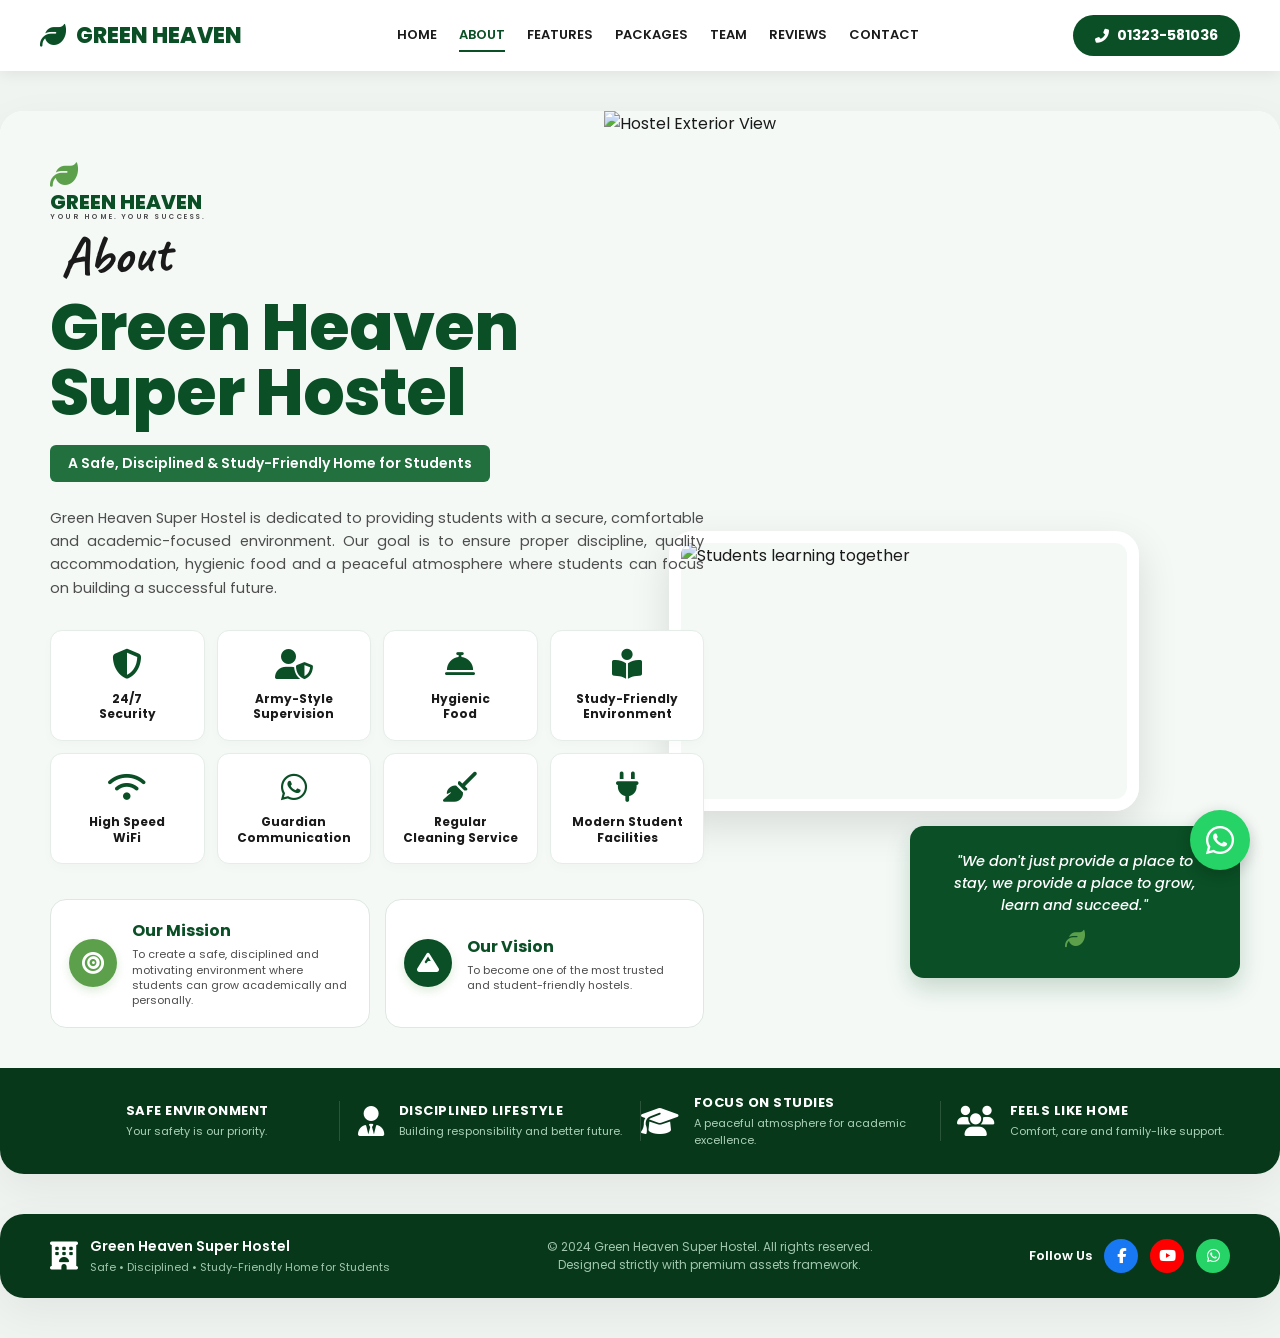
==== about.html @ 0ffe99e6 "Add files via upload" ====
<!DOCTYPE html>
<html lang="bn">
<head>
    <meta charset="UTF-8">
    <meta name="viewport" content="width=device-width, initial-scale=1.0">
    <title>Green Heaven Super Hostel - Complete Official Website</title>
    <!-- Google Fonts -->
    <link href="https://fonts.googleapis.com/css2?family=Poppins:wght@300;400;500;600;700;800;900&family=Caveat:wght@600;700&family=Noto+Sans+Bengali:wght@400;500;600;700&display=swap" rel="stylesheet">
    <!-- FontAwesome -->
    <link rel="stylesheet" href="https://cdnjs.cloudflare.com/ajax/libs/font-awesome/6.4.0/css/all.min.css">
    <style>
        :root {
            --primary: #0a4f25;
            --primary-light: #21703e;
            --secondary: #5da04b;
            --bg-light: #f4f9f6;
            --white: #ffffff;
            --text-dark: #1a1a1a;
            --text-gray: #4d4d4d;
            --bottom-bar: #073819;
            --light-green-bg: #eaf5ee;
            --accent-orange: #ff9800;
        }

        * { margin: 0; padding: 0; box-sizing: border-box; }
        
        html { scroll-behavior: smooth; }

        body { 
            font-family: 'Poppins', 'Noto Sans Bengali', sans-serif; 
            background-color: #f0f4f1; 
            color: var(--text-dark); 
            overflow-x: hidden; 
            animation: fadeInPage 0.5s ease-out;
        }

        @keyframes fadeInPage {
            0% { opacity: 0; transform: translateY(15px); }
            100% { opacity: 1; transform: translateY(0); }
        }

        /* --- STICKY NAVIGATION BAR --- */
        .navbar {
            display: flex; justify-content: space-between; align-items: center;
            padding: 15px 40px; background: var(--white);
            box-shadow: 0 2px 15px rgba(0,0,0,0.08); position: sticky; top: 0; z-index: 9999;
        }
        .nav-logo { display: flex; align-items: center; gap: 10px; text-decoration: none; }
        .nav-logo i { color: var(--primary); font-size: 26px; }
        .nav-logo h1 { color: var(--primary); font-size: 22px; font-weight: 800; }
        
        .nav-links { display: flex; gap: 22px; align-items: center; }
        .nav-links a { 
            text-decoration: none; color: var(--text-dark); font-weight: 600; 
            font-size: 13px; text-transform: uppercase; transition: 0.3s;
            padding: 5px 0; border-bottom: 2px solid transparent;
        }
        .nav-links a:hover, .nav-links a.active { color: var(--primary); border-bottom-color: var(--primary); }
        
        .nav-phone-btn { 
            background-color: var(--primary); color: var(--white); padding: 10px 22px; 
            border-radius: 25px; text-decoration: none; font-weight: 700; font-size: 14px; 
            display: flex; align-items: center; gap: 8px; transition: 0.3s;
        }
        .nav-phone-btn:hover { background-color: var(--secondary); box-shadow: 0 4px 12px rgba(93, 160, 75, 0.3); }
        
        .menu-toggle { display: none; font-size: 24px; color: var(--primary); cursor: pointer; }

        /* --- GLOBAL LAYOUT CONTAINERS --- */
        .section-wrapper {
            max-width: 1300px; margin: 40px auto; background: var(--white);
            position: relative; box-shadow: 0 15px 45px rgba(0,0,0,0.06);
            border-radius: 24px; overflow: hidden; display: flex; flex-direction: column;
        }
        
        .cursive-title { font-family: 'Caveat', cursive; font-size: 55px; color: var(--text-dark); line-height: 0.5; transform: rotate(-3deg); display: inline-block; margin-left: 10px; font-weight: 700; }
        .block-title { font-size: 65px; font-weight: 800; color: var(--primary); line-height: 1; margin-top: 15px; margin-bottom: 20px; letter-spacing: -1px; }

        /* =========================================
           SECTION 1: HOME / ABOUT (Image 22851)
           ========================================= */
        .home-body { display: flex; padding: 50px 0 40px 50px; position: relative; background: var(--bg-light); }
        .home-left { width: 56%; z-index: 10; }
        .home-right { width: 44%; position: relative; min-height: 720px; }
        
        .badge-pill { background-color: var(--primary-light); color: var(--white); padding: 8px 18px; border-radius: 6px; font-size: 14px; font-weight: 600; display: inline-block; margin-bottom: 25px; }
        .paragraph-text { font-size: 14.5px; color: var(--text-gray); line-height: 1.6; margin-bottom: 30px; max-width: 95%; text-align: justify; }
        
        /* 4x2 Home grid metrics */
        .home-metrics-grid { display: grid; grid-template-columns: repeat(4, 1fr); gap: 12px; margin-bottom: 35px; max-width: 95%; }
        .metric-box { background: var(--white); border: 1px solid #e4ede7; border-radius: 12px; padding: 18px 8px; text-align: center; box-shadow: 0 4px 12px rgba(0,0,0,0.02); transition: 0.3s; }
        .metric-box:hover { transform: translateY(-3px); border-color: var(--secondary); }
        .metric-box i { font-size: 30px; color: var(--primary); margin-bottom: 12px; }
        .metric-box h4 { font-size: 12px; color: var(--text-dark); font-weight: 700; line-height: 1.3; }
        
        .mv-flex-row { display: flex; gap: 15px; max-width: 95%; }
        .mv-flex-card { flex: 1; background: var(--white); border: 1px solid #dee7e1; border-radius: 16px; padding: 18px; display: flex; align-items: center; gap: 15px; }
        .mv-icon-bg { width: 48px; height: 48px; background: var(--secondary); border-radius: 50%; display: flex; align-items: center; justify-content: center; color: var(--white); font-size: 22px; flex-shrink: 0; box-shadow: 0 4px 10px rgba(93,160,75,0.2); }
        .mv-flex-card h4 { color: var(--primary); font-size: 16px; font-weight: 700; margin-bottom: 4px; }
        .mv-flex-card p { font-size: 11px; color: var(--text-gray); line-height: 1.4; }

        /* Absolute overlapping hero imagery */
        .img-hero-bld { position: absolute; top: -50px; right: 0; width: 125%; height: 530px; object-fit: cover; border-bottom-left-radius: 65px; z-index: 1; }
        .img-hero-std { position: absolute; top: 370px; left: -70px; width: 470px; height: 280px; object-fit: cover; border: 12px solid var(--white); border-radius: 24px; box-shadow: 0 15px 40px rgba(0,0,0,0.12); z-index: 3; }
        .hero-quote-box { position: absolute; bottom: 50px; right: 40px; background: var(--primary); color: var(--white); padding: 25px 30px; border-radius: 14px; width: 330px; text-align: center; z-index: 4; box-shadow: 0 10px 25px rgba(10, 79, 37, 0.2); }
        .hero-quote-box p { font-size: 14.5px; font-style: italic; line-height: 1.5; font-weight: 500; }
        .hero-quote-box i { color: var(--secondary); font-size: 20px; margin-top: 12px; }
        
        .home-dark-bottom-bar { background: var(--bottom-bar); width: 100%; padding: 25px 40px; display: flex; justify-content: space-between; align-items: center; }
        .db-item { display: flex; align-items: center; gap: 15px; color: var(--white); flex: 1; justify-content: center; }
        .db-item i { font-size: 30px; }
        .db-item h5 { font-size: 13px; font-weight: 700; margin-bottom: 2px; letter-spacing: 0.5px; }
        .db-item p { font-size: 11px; color: #acd1ba; }
        .db-vertical-line { width: 1px; height: 40px; background: rgba(255,255,255,0.15); }

        /* =========================================
           SECTION 2: FEATURES (Image 22854)
           ========================================= */
        .feat-header-block { display: flex; padding: 60px 50px 30px; background: var(--white); }
        .feat-hdr-left { width: 55%; }
        .feat-hdr-right { width: 45%; display: flex; justify-content: flex-end; align-items: center; }
        .feat-hdr-right img { width: 95%; border-radius: 20px; box-shadow: 0 12px 35px rgba(0,0,0,0.08); }
        
        .feat-grid-outer { padding: 10px 50px 50px; background: var(--white); }
        .feat-grid-5col { display: grid; grid-template-columns: repeat(5, 1fr); gap: 16px; }
        .feat-card-node { background: var(--white); border: 1px solid #e6eedb; border-radius: 16px; padding: 30px 18px; text-align: center; box-shadow: 0 4px 15px rgba(0,0,0,0.02); transition: 0.3s; }
        .feat-card-node:hover { transform: translateY(-5px); border-color: var(--secondary); box-shadow: 0 12px 28px rgba(10, 79, 37, 0.08); }
        .feat-circle-icon { width: 65px; height: 65px; border: 1px solid var(--secondary); border-radius: 50%; display: flex; align-items: center; justify-content: center; margin: 0 auto 18px; font-size: 26px; color: var(--primary); background: #fafdfb; }
        .feat-card-node h4 { font-size: 15px; color: var(--primary); font-weight: 700; margin-bottom: 10px; line-height: 1.3; min-height: 40px; display: flex; align-items: center; justify-content: center; }
        .feat-card-node p { font-size: 11.5px; color: var(--text-gray); line-height: 1.45; text-align: justify; }

        .feat-green-strip { background: var(--primary); padding: 22px 50px; display: flex; justify-content: space-between; align-items: center; }
        .feat-strip-item { display: flex; align-items: center; gap: 15px; color: var(--white); }
        .feat-strip-item i { font-size: 32px; color: var(--white); }
        .feat-strip-item h5 { font-size: 13.5px; font-weight: 700; letter-spacing: 0.5px; }
        .feat-strip-item p { font-size: 11.5px; color: #d4ebd9; }
        .strip-admission-btn { background: var(--white); color: var(--primary); padding: 12px 28px; border-radius: 30px; font-weight: 800; font-size: 14px; display: flex; align-items: center; gap: 10px; text-decoration: none; box-shadow: 0 6px 18px rgba(0,0,0,0.15); transition: 0.3s; }
        .strip-admission-btn:hover { background-color: var(--light-green-bg); }

        /* =========================================
           SECTION 3: HOSTEL PACKAGES (Image 22861)
           ========================================= */
        .package-banner { background: linear-gradient(135deg, #053117 0%, #0b4f24 100%); color: white; padding: 60px 50px; position: relative; }
        .package-banner h2 { font-size: 52px; font-weight: 800; margin-bottom: 10px; }
        .package-banner p { font-size: 16px; opacity: 0.9; max-width: 600px; }
        
        .package-body-area { padding: 50px; background: var(--white); }
        .section-sub-heading { text-align: center; color: var(--primary); font-size: 24px; font-weight: 700; display: flex; align-items: center; justify-content: center; gap: 12px; margin: 30px 0; }
        .section-sub-heading::before, .section-sub-heading::after { content: ''; height: 2px; width: 50px; background: var(--secondary); }
        
        /* Package Includes icons list */
        .pkg-includes-row { display: grid; grid-template-columns: repeat(6, 1fr); gap: 15px; margin-bottom: 50px; text-align: center; }
        .pkg-inc-card { background: #fafdfb; border: 1px solid #e1ebd5; padding: 20px 10px; border-radius: 12px; }
        .pkg-inc-card i { font-size: 26px; color: var(--primary); background: var(--light-green-bg); width: 50px; height: 50px; border-radius: 50%; display: flex; align-items: center; justify-content: center; margin: 0 auto 12px; }
        .pkg-inc-card p { font-size: 13px; font-weight: 600; color: var(--text-dark); }

        /* Room Packages Grid 4 Columns */
        .room-pkgs-4col-grid { display: grid; grid-template-columns: repeat(4, 1fr); gap: 20px; margin-bottom: 40px; }
        .room-item-card { background: var(--white); border: 1px solid #e2ebd5; border-radius: 16px; overflow: hidden; display: flex; flex-direction: column; justify-content: space-between; box-shadow: 0 4px 15px rgba(0,0,0,0.02); }
        .room-top-header { background: var(--primary-light); color: var(--white); text-align: center; padding: 10px; font-weight: 700; font-size: 14px; }
        .room-item-card img { width: 100%; height: 165px; object-fit: cover; }
        .room-details-body { padding: 20px; flex-grow: 1; display: flex; flex-direction: column; justify-content: space-between; }
        .room-details-body h6 { font-size: 13px; color: var(--text-gray); font-weight: 700; text-transform: uppercase; margin-bottom: 12px; text-align: center; letter-spacing: 0.5px; }
        .room-features-list { list-style: none; margin-bottom: 20px; }
        .room-features-list li { font-size: 12.5px; color: var(--text-dark); margin-bottom: 8px; display: flex; align-items: center; gap: 8px; }
        .room-features-list li i { color: var(--secondary); font-size: 14px; }
        
        .room-cost-box { text-align: center; padding: 12px; background: var(--bg-light); border-radius: 8px; margin-bottom: 15px; }
        .room-cost-box .taka { font-size: 22px; font-weight: 800; color: var(--primary); }
        .room-cost-box span { font-size: 11px; color: var(--text-gray); display: block; margin-top: 2px; }
        
        .room-book-now-btn { background: var(--primary); color: var(--white); text-align: center; padding: 10px; border-radius: 25px; text-decoration: none; font-size: 13px; font-weight: 700; display: flex; align-items: center; justify-content: center; gap: 6px; transition: 0.3s; }
        .room-book-now-btn:hover { background: var(--secondary); }

        /* Trio info cards */
        .trio-info-row { display: grid; grid-template-columns: repeat(3, 1fr); gap: 20px; margin: 40px 0; }
        .trio-box-card { background: var(--white); border: 1px solid #e4ece7; border-radius: 12px; padding: 20px; display: flex; align-items: center; gap: 15px; }
        .trio-box-card i { font-size: 24px; color: var(--primary); background: var(--light-green-bg); width: 50px; height: 50px; border-radius: 50%; display: flex; align-items: center; justify-content: center; flex-shrink: 0; }
        .trio-box-card h5 { font-size: 15px; color: var(--primary); font-weight: 700; margin-bottom: 2px; }
        .trio-box-card p { font-size: 12px; color: var(--text-gray); line-height: 1.4; }

        .pkg-dark-strip-bar { background: var(--bottom-bar); padding: 18px 40px; display: grid; grid-template-columns: repeat(6, 1fr); gap: 10px; text-align: center; border-radius: 12px; }
        .pkg-strip-node { color: var(--white); display: flex; flex-direction: column; align-items: center; justify-content: center; gap: 4px; }
        .pkg-strip-node i { font-size: 20px; color: var(--secondary); }
        .pkg-strip-node span { font-size: 11px; font-weight: 600; letter-spacing: 0.5px; }

        /* QnA Widget Area */
        .qna-widget-area { display: flex; gap: 30px; margin-top: 50px; background: #fafdfb; border: 1px solid #e1ebd5; border-radius: 16px; padding: 30px; align-items: center; }
        .qna-left-widget { width: 35%; text-align: center; border-right: 1px dashed #cde4d3; padding-right: 20px; }
        .qna-left-widget i { font-size: 40px; color: var(--primary); margin-bottom: 10px; }
        .qna-left-widget h4 { font-size: 18px; font-weight: 700; color: var(--primary); margin-bottom: 12px; }
        .qna-call-btn { background: var(--primary); color: white; padding: 8px 20px; border-radius: 20px; text-decoration: none; font-weight: 700; font-size: 13px; display: inline-flex; align-items: center; gap: 6px; }
        .qna-right-widget { width: 65%; padding-left: 10px; }
        .qna-right-widget h5 { color: var(--primary); font-size: 15px; margin-bottom: 15px; font-weight: 700; }
        .qna-links-grid { display: grid; grid-template-columns: 1fr 1fr; gap: 15px; }
        .qna-link-node { display: flex; align-items: center; gap: 10px; font-size: 13px; color: var(--text-dark); font-weight: 600; }
        .qna-link-node i { color: var(--secondary); font-size: 16px; }

        /* =========================================
           SECTION 4: MANAGEMENT TEAM (Image 22858)
           ========================================= */
        .team-banner { background: linear-gradient(135deg, rgba(5,49,23,0.95) 0%, rgba(11,79,36,0.85) 100%), url('https://images.unsplash.com/photo-1555854877-bab0e564b8d5?auto=format&fit=crop&w=1600&q=80') center/cover; color: white; padding: 60px 50px; }
        .team-banner h2 { font-size: 52px; font-weight: 800; margin-bottom: 10px; }
        .team-banner p { font-size: 16px; opacity: 0.9; max-width: 600px; line-height: 1.5; }
        
        .team-body-area { padding: 50px; background: var(--white); }
        .leaders-2col-layout { display: grid; grid-template-columns: 1fr 1fr; gap: 30px; margin-bottom: 50px; }
        .leader-large-profile { display: flex; background: var(--white); border: 1px solid #e2ece5; border-radius: 16px; overflow: hidden; box-shadow: 0 4px 15px rgba(0,0,0,0.02); }
        .leader-large-profile img { width: 40%; object-fit: cover; background-color: #f0f0f0; }
        .leader-large-desc { width: 60%; padding: 25px; display: flex; flex-direction: column; justify-content: space-between; }
        .leader-tag { font-size: 11px; font-weight: 700; color: var(--secondary); letter-spacing: 1px; margin-bottom: 5px; }
        .leader-large-desc h3 { color: var(--primary); font-size: 22px; font-weight: 800; margin-bottom: 10px; line-height: 1.2; }
        .leader-large-desc p { font-size: 12.5px; color: var(--text-gray); line-height: 1.5; text-align: justify; margin-bottom: 15px; }
        .leader-sign { font-family: 'Caveat', cursive; font-size: 22px; color: var(--primary-light); font-weight: 700; text-align: right; }

        /* Branch Managers Layout Grid */
        .managers-horizontal-grid { display: grid; grid-template-columns: repeat(4, 1fr); gap: 20px; margin-bottom: 30px; }
        .mgr-box-node { background: var(--white); border: 1px solid #e2ece5; border-radius: 14px; padding: 15px; text-align: center; position: relative; box-shadow: 0 4px 12px rgba(0,0,0,0.02); }
        .mgr-box-node .m-badge-top { position: absolute; top: 10px; left: 10px; background: var(--primary); color: white; font-size: 9px; padding: 2px 8px; border-radius: 10px; font-weight: 700; }
        .mgr-box-node img { width: 95%; height: 210px; object-fit: cover; border-radius: 8px; background-color: #eee; margin: 15px auto 10px; }
        .mgr-box-node h4 { font-size: 15px; color: var(--primary); font-weight: 700; margin-bottom: 4px; }
        .mgr-box-node p { font-size: 12px; color: var(--text-gray); line-height: 1.3; }

        .accounts-officer-center-box { display: flex; justify-content: center; margin: 30px 0 40px; }
        .ao-card-node { background: var(--white); border: 1px solid #e2ece5; border-radius: 14px; padding: 15px 30px; display: flex; align-items: center; gap: 20px; max-width: 450px; box-shadow: 0 4px 12px rgba(0,0,0,0.02); }
        .ao-card-node img { width: 90px; height: 90px; object-fit: cover; border-radius: 50%; background-color: #ddd; }
        .ao-info-text .ao-tag { font-size: 10px; font-weight: 700; color: var(--secondary); letter-spacing: 0.5px; }
        .ao-info-text h4 { font-size: 16px; color: var(--primary); font-weight: 700; margin-bottom: 2px; }
        .ao-info-text p { font-size: 12px; color: var(--text-gray); }

        /* =========================================
           SECTION 5: CUSTOMER REVIEWS (Testimonials)
           ========================================= */
        .reviews-section-container { padding: 60px 50px; background-color: #fafdfc; border-top: 1px solid #e4ece7; border-bottom: 1px solid #e4ece7; }
        .google-badge-headline { display: inline-flex; align-items: center; gap: 8px; background: var(--light-green-bg); color: var(--primary); padding: 6px 15px; border-radius: 20px; font-size: 13px; font-weight: 700; margin-bottom: 15px; }
        .reviews-3col-cards-grid { display: grid; grid-template-columns: repeat(3, 1fr); gap: 25px; margin-top: 30px; }
        .review-msg-card { background: var(--white); border: 1px solid #e2ebd5; border-radius: 16px; padding: 30px; box-shadow: 0 6px 20px rgba(0,0,0,0.02); display: flex; flex-direction: column; justify-content: space-between; transition: 0.3s; }
        .review-msg-card:hover { transform: translateY(-3px); box-shadow: 0 12px 25px rgba(10, 79, 37, 0.06); border-color: var(--secondary); }
        .rev-stars-row { color: #ffca28; font-size: 14px; margin-bottom: 15px; }
        .review-msg-card p.msg { font-size: 13.5px; color: var(--text-gray); font-style: italic; line-height: 1.6; margin-bottom: 20px; text-align: justify; }
        .rev-author-profile { display: flex; align-items: center; gap: 12px; border-top: 1px dashed #e2ebd5; padding-top: 15px; }
        .rev-author-profile img { width: 45px; height: 45px; border-radius: 50%; object-fit: cover; background: #eee; }
        .rev-author-meta h5 { font-size: 14px; color: var(--primary); font-weight: 700; display: flex; align-items: center; gap: 5px; }
        .rev-author-meta h5 i { color: var(--secondary); font-size: 12px; }
        .rev-author-meta p { font-size: 11px; color: var(--text-gray); }

        /* =========================================
           SECTION 6: CONTACT & FOOTER (Image 22849)
           ========================================= */
        .contact-top-banner { background: linear-gradient(to right, rgba(10,79,37,0.96) 0%, rgba(10,79,37,0.65) 100%), url('https://images.unsplash.com/photo-1555854877-bab0e564b8d5?auto=format&fit=crop&w=1600&q=80') center/cover; color: white; padding: 60px 50px; }
        .contact-top-banner h1 { font-size: 55px; font-weight: 800; margin-bottom: 10px; }
        .contact-top-banner p { font-size: 16px; color: #f0f7f3; max-width: 500px; line-height: 1.5; }
        .contact-top-banner .accent-bar { width: 50px; height: 3px; background: var(--secondary); margin-top: 15px; }

        .contact-body-area { padding: 50px; background: var(--white); }
        .contact-main-flex-row { display: flex; gap: 30px; margin-bottom: 50px; }
        
        /* Contact page Sidebar box */
        .contact-green-sidebar { background: var(--primary); color: white; padding: 35px 30px; border-radius: 16px; width: 35%; box-shadow: 0 15px 35px rgba(10,79,37,0.15); }
        .contact-green-sidebar h3 { font-size: 22px; margin-bottom: 25px; border-bottom: 1px solid rgba(255,255,255,0.15); padding-bottom: 15px; font-weight: 700; }
        .c-sidebar-ul { list-style: none; }
        .c-sidebar-ul li { display: flex; align-items: center; gap: 15px; margin-bottom: 20px; font-size: 15px; font-weight: 500; }
        .c-sidebar-ul li .circle-bg-icon { width: 36px; height: 36px; background: var(--secondary); border-radius: 50%; display: flex; align-items: center; justify-content: center; font-size: 16px; flex-shrink: 0; }
        
        .c-sidebar-ul .custom-media-li { margin-top: 12px; }
        .c-sidebar-ul .custom-media-li .circle-bg-icon.wa { background: #25D366; }
        .c-sidebar-ul .custom-media-li .circle-bg-icon.fb { background: #1877F2; }
        .c-sidebar-ul .custom-media-li .circle-bg-icon.em { background: white; color: var(--primary); }
        .c-sidebar-ul .custom-media-li div { font-size: 13.5px; line-height: 1.3; }
        .c-sidebar-ul .custom-media-li div span { font-size: 11px; font-weight: 400; opacity: 0.85; display: block; }

        /* Contact page Content right col */
        .contact-right-content-col { width: 65%; display: flex; flex-direction: column; gap: 20px; }
        .why-contact-headline { text-align: center; color: var(--primary); font-size: 22px; font-weight: 700; margin-bottom: 5px; }
        
        .why-cards-3grid { display: grid; grid-template-columns: repeat(3, 1fr); gap: 18px; }
        .why-card-item { background: white; border: 1px solid #e2ece5; border-radius: 15px; padding: 25px 15px; text-align: center; box-shadow: 0 4px 10px rgba(0,0,0,0.02); }
        .why-card-item i { font-size: 24px; color: var(--secondary); background: var(--light-green-bg); width: 60px; height: 60px; border-radius: 50%; display: flex; align-items: center; justify-content: center; margin: 0 auto 15px; }
        .why-card-item h4 { color: var(--text-dark); font-size: 14px; margin-bottom: 6px; font-weight: 700; }
        .why-card-item p { font-size: 12px; color: var(--text-gray); line-height: 1.4; }

        .walking-alert-card { background: var(--light-green-bg); border: 1px solid #cde4d3; border-radius: 15px; padding: 22px 30px; display: flex; align-items: center; gap: 25px; }
        .walking-alert-card i { font-size: 40px; color: var(--primary); }
        .walking-alert-card h4 { color: var(--primary); font-size: 16px; margin-bottom: 4px; font-weight: 700; }
        .walking-alert-card p { font-size: 13px; color: var(--text-dark); line-height: 1.5; }

        /* Branch Locations Grid */
        .branches-4col-grid { display: grid; grid-template-columns: repeat(4, 1fr); gap: 20px; margin-bottom: 50px; }
        .branch-item-box { background: white; border: 1px solid #e2ece5; border-radius: 12px; overflow: hidden; display: flex; flex-direction: column; box-shadow: 0 4px 12px rgba(0,0,0,0.03); position: relative; }
        .b-top-badge { background: var(--primary); color: white; text-align: center; padding: 6px; font-size: 11px; font-weight: 700; position: absolute; top: 0; left: 0; width: 100%; z-index: 2; letter-spacing: 0.5px; }
        .branch-item-box img { width: 100%; height: 160px; object-fit: cover; margin-top: 25px; }
        .branch-meta-area { padding: 20px; display: flex; flex-direction: column; flex-grow: 1; justify-content: space-between; }
        .branch-meta-area h4 { color: var(--primary); font-size: 13.5px; margin-bottom: 8px; font-weight: 700; display: flex; align-items: flex-start; gap: 6px; }
        .branch-meta-area p { font-size: 11.5px; color: var(--text-gray); line-height: 1.45; padding-left: 18px; margin-bottom: 15px; }
        .branch-map-action-btn { background: var(--primary); color: white; text-align: center; padding: 10px; border-radius: 8px; font-size: 12px; font-weight: 600; text-decoration: none; display: flex; align-items: center; justify-content: center; gap: 6px; transition: 0.3s; }
        .branch-map-action-btn:hover { background: var(--secondary); }

        /* Welcome Students Grid Widget */
        .welcome-colleges-panel { background: var(--bg-light); border-radius: 16px; padding: 30px 40px; margin-bottom: 20px; border: 1px solid #e6eedb; }
        .welcome-panel-title { text-align: center; color: var(--primary); font-size: 20px; font-weight: 700; margin-bottom: 25px; letter-spacing: 0.5px; }
        .colleges-6col-grid { display: grid; grid-template-columns: repeat(6, 1fr); gap: 15px; }
        .college-node-item { display: flex; flex-direction: column; align-items: center; text-align: center; }
        .clg-circle-logo { width: 70px; height: 70px; background: white; border-radius: 50%; border: 2px solid #e2ece5; display: flex; align-items: center; justify-content: center; margin-bottom: 12px; box-shadow: 0 4px 10px rgba(0,0,0,0.02); }
        .college-node-item p { font-size: 11.5px; color: var(--text-dark); font-weight: 600; line-height: 1.3; }

        /* Master Global Footer bar */
        .master-footer-bar { background: var(--bottom-bar); color: white; padding: 22px 50px; display: flex; justify-content: space-between; align-items: center; }
        .ff-left-meta { display: flex; align-items: center; gap: 12px; }
        .ff-left-meta i { font-size: 28px; }
        .ff-left-meta h4 { font-size: 14px; font-weight: 600; margin-bottom: 2px; }
        .ff-left-meta p { font-size: 11px; color: #a1c6af; }
        .ff-center-copyright { text-align: center; font-size: 12px; color: #a1c6af; line-height: 1.5; }
        .ff-right-social { display: flex; align-items: center; gap: 12px; }
        .ff-right-social span { font-size: 13px; font-weight: 600; }
        .soc-circle-node { width: 34px; height: 34px; border-radius: 50%; display: flex; align-items: center; justify-content: center; color: white; font-size: 15px; text-decoration: none; transition: 0.3s; }
        .soc-circle-node:hover { transform: scale(1.1); }
        .soc-circle-node.fb { background: #1877F2; }
        .soc-circle-node.yt { background: #FF0000; }
        .soc-circle-node.wa { background: #25D366; }

        /* --- FLOATING WHATSAPP BUTTON --- */
        .whatsapp-floating-action-btn {
            position: fixed; bottom: 30px; right: 30px;
            background-color: #25d366; color: white; border-radius: 50%;
            width: 60px; height: 60px; display: flex; align-items: center; justify-content: center;
            font-size: 32px; box-shadow: 0 4px 15px rgba(0,0,0,0.2); z-index: 9999;
            text-decoration: none; transition: transform 0.3s ease;
        }
        .whatsapp-floating-action-btn:hover { transform: scale(1.1); }

        /* --- RESPONSIVE STYLE FALLBACKS --- */
        @media (max-width: 1150px) {
            .feat-grid-5col { grid-template-columns: repeat(3, 1fr); }
            .room-pkgs-4col-grid, .managers-horizontal-grid, .branches-4col-grid { grid-template-columns: repeat(2, 1fr); }
            .colleges-6col-grid { grid-template-columns: repeat(3, 1fr); }
            .home-body, .contact-main-flex-row, .leaders-2col-layout { flex-direction: column; }
            .home-left, .home-right, .contact-dark-box, .contact-right-col, .feat-hdr-left, .feat-hdr-right { width: 100%; }
            .home-right { min-height: auto; margin-top: 40px; }
            .img-hero-bld { position: static; width: 100%; height: 350px; border-radius: 20px; }
            .img-hero-std { position: static; width: 100%; height: 250px; margin-top: 20px; border-radius: 20px; }
            .hero-quote-box { position: static; width: 100%; margin-top: 20px; }
            .reviews-3col-cards-grid { grid-template-columns: 1fr; }
        }
        
        @media (max-width: 768px) {
            .navbar { padding: 15px 20px; }
            .nav-links { 
                display: none; flex-direction: column; position: absolute; top: 65px; left: 0; 
                width: 100%; background: var(--white); padding: 20px; box-shadow: 0 10px 15px rgba(0,0,0,0.05); gap: 15px; 
            }
            .nav-links.active { display: flex; }
            .menu-toggle { display: block; }
            .nav-phone-btn { display: none; }
            .feat-grid-5col, .room-pkgs-4col-grid, .managers-horizontal-grid, .branches-4col-grid, .why-cards-3grid, .pkg-includes-row { grid-template-columns: 1fr; }
            .home-metrics-grid { grid-template-columns: 1fr 1fr; }
            .mv-flex-row { flex-direction: column; }
            .block-title { font-size: 42px; }
            .contact-top-banner h1 { font-size: 36px; }
            .master-footer-bar { flex-direction: column; gap: 20px; text-align: center; }
            .ff-left-meta { flex-direction: column; }
        }
    </style>
</head>
<body>

    <!-- STICKY SITE TOP BAR NAVIGATION -->
    <nav class="navbar">
        <a href="index.html" class="nav-logo">
            <i class="fas fa-leaf"></i>
            <h1>GREEN HEAVEN</h1>
        </a>
        <div class="menu-toggle" id="hamburger-menu-btn">
            <i class="fas fa-bars"></i>
        </div>
        <div class="nav-links" id="navigation-menu-links">
            <a href="index.html">Home</a>
            <a href="about.html" class="active">About</a>
            <a href="features.html">Features</a>
            <a href="packages.html">Packages</a>
            <a href="team.html">Team</a>
            <a href="reviews.html">Reviews</a>
            <a href="contact.html">Contact</a>
        </div>
        <a href="tel:01323581036" class="nav-phone-btn"><i class="fas fa-phone-alt"></i> 01323-581036</a>
    </nav>

    <!-- =========================================
       SECTION 1: HOME / ABOUT BLOCK (Image 22851 Copy)
       ========================================= -->
    <div id="home-section" class="section-wrapper">
        <div class="home-body">
            <div class="home-left">
                <div style="margin-bottom: 20px;">
                    <i class="fas fa-leaf" style="color:var(--secondary); font-size:28px;"></i>
                    <h2 style="font-size:20px; color:var(--primary); font-weight:800; line-height:1;">GREEN HEAVEN</h2>
                    <p style="font-size:7px; color:var(--text-gray); letter-spacing:1.5px; font-weight:600;">YOUR HOME. YOUR SUCCESS.</p>
                </div>

                <div class="cursive-title">About</div>
                <h1 class="block-title">Green Heaven<br>Super Hostel</h1>
                <div class="badge-pill">A Safe, Disciplined & Study-Friendly Home for Students</div>
                
                <p class="paragraph-text">Green Heaven Super Hostel is dedicated to providing students with a secure, comfortable and academic-focused environment. Our goal is to ensure proper discipline, quality accommodation, hygienic food and a peaceful atmosphere where students can focus on building a successful future.</p>

                <!-- Metrics items row -->
                <div class="home-metrics-grid">
                    <div class="metric-box"><i class="fas fa-shield-alt"></i><h4>24/7<br>Security</h4></div>
                    <div class="metric-box"><i class="fas fa-user-shield"></i><h4>Army-Style<br>Supervision</h4></div>
                    <div class="metric-box"><i class="fas fa-concierge-bell"></i><h4>Hygienic<br>Food</h4></div>
                    <div class="metric-box"><i class="fas fa-book-reader"></i><h4>Study-Friendly<br>Environment</h4></div>
                    <div class="metric-box"><i class="fas fa-wifi"></i><h4>High Speed<br>WiFi</h4></div>
                    <div class="metric-box"><i class="fab fa-whatsapp"></i><h4>Guardian<br>Communication</h4></div>
                    <div class="metric-box"><i class="fas fa-broom"></i><h4>Regular<br>Cleaning Service</h4></div>
                    <div class="metric-box"><i class="fas fa-plug"></i><h4>Modern Student<br>Facilities</h4></div>
                </div>

                <!-- Mission Vision Panels -->
                <div class="mv-flex-row">
                    <div class="mv-flex-card">
                        <div class="mv-icon-bg mission"><i class="fas fa-bullseye"></i></div>
                        <div><h4>Our Mission</h4><p>To create a safe, disciplined and motivating environment where students can grow academically and personally.</p></div>
                    </div>
                    <div class="mv-flex-card">
                        <div class="mv-icon-bg" style="background:var(--primary);"><i class="fas fa-mountain"></i></div>
                        <div><h4>Our Vision</h4><p>To become one of the most trusted and student-friendly hostels.</p></div>
                    </div>
                </div>
            </div>

            <div class="home-right">
                <img src="https://images.unsplash.com/photo-1555854877-bab0e564b8d5?auto=format&fit=crop&w=1000&q=80" alt="Hostel Exterior View" class="img-hero-bld">
                <img src="https://images.unsplash.com/photo-1523240795612-9a054b0db644?auto=format&fit=crop&w=800&q=80" alt="Students learning together" class="img-hero-std">
                <div class="hero-quote-box">
                    <p>"We don't just provide a place to stay, we provide a place to grow, learn and succeed."</p>
                    <i class="fas fa-leaf"></i>
                </div>
            </div>
        </div>
        
        <!-- Bottom Dark Green Horizontal Bar -->
        <div class="home-dark-bottom-bar">
            <div class="db-item"><i class="fas fa-shield-check"></i><div><h5>SAFE ENVIRONMENT</h5><p>Your safety is our priority.</p></div></div>
            <div class="db-vertical-line"></div>
            <div class="db-item"><i class="fas fa-user-tie"></i><div><h5>DISCIPLINED LIFESTYLE</h5><p>Building responsibility and better future.</p></div></div>
            <div class="db-vertical-line"></div>
            <div class="db-item"><i class="fas fa-graduation-cap"></i><div><h5>FOCUS ON STUDIES</h5><p>A peaceful atmosphere for academic excellence.</p></div></div>
            <div class="db-vertical-line"></div>
            <div class="db-item"><i class="fas fa-users"></i><div><h5>FEELS LIKE HOME</h5><p>Comfort, care and family-like support.</p></div></div>
        </div>
    </div>


        <!-- =========================================
         FOOTER SECTION
         ========================================= -->
    <div class="section-wrapper" style="margin-top: 40px; margin-bottom: 40px;">
        <!-- Final Master Footer Bar -->
        <div class="final-footer master-footer-bar">
            <div class="ff-left-meta">
                <i class="fas fa-hotel"></i>
                <div>
                    <h4>Green Heaven Super Hostel</h4>
                    <p>Safe • Disciplined • Study-Friendly Home for Students</p>
                </div>
            </div>
            
            <div class="ff-center-copyright">
                © 2024 Green Heaven Super Hostel. All rights reserved.<br>Designed strictly with premium assets framework.
            </div>
            
            <div class="ff-right-social">
                <span>Follow Us</span>
                <a href="#" class="soc-circle-node fb" target="_blank"><i class="fab fa-facebook-f"></i></a>
                <a href="#" class="soc-circle-node yt" target="_blank"><i class="fab fa-youtube"></i></a>
                <a href="https://wa.me/+8801323581036" class="soc-circle-node wa" target="_blank"><i class="fab fa-whatsapp"></i></a>
            </div>
        </div>
    </div>

    <!-- FLOATING WHATSAPP INTERACTIVE BUTTON -->
    <a href="https://wa.me/+8801323581036?text=Hello,%20I%20am%20interested%20in%20booking%20a%20seat%20at%20Green%20Heaven%20Super%20Hostel." class="whatsapp-floating-action-btn" target="_blank">
        <i class="fab fa-whatsapp"></i>
    </a>

    <!-- MOBILE NAVIGATION MENU BAR COLLAPSE INTERACTION SCRIPT -->
    <script>
        const burgerMenuBtn = document.getElementById('hamburger-menu-btn');
        const navMenuLinksArea = document.getElementById('navigation-menu-links');

        burgerMenuBtn.addEventListener('click', () => {
            navMenuLinksArea.classList.toggle('active');
            const toggleIcon = burgerMenuBtn.querySelector('i');
            if (navMenuLinksArea.classList.contains('active')) {
                toggleIcon.classList.remove('fa-bars');
                toggleIcon.classList.add('fa-times');
            } else {
                toggleIcon.classList.remove('fa-times');
                toggleIcon.classList.add('fa-bars');
            }
        });

        // Close collapse bar and add page transition animation after clicking item link node
        const explicitLinks = document.querySelectorAll('.nav-links a, .nav-logo');
        explicitLinks.forEach(item => {
            item.addEventListener('click', function(e) {
                const targetUrl = this.getAttribute('href');
                
                // Default mobile menu closing logic
                navMenuLinksArea.classList.remove('active');
                burgerMenuBtn.querySelector('i').classList.remove('fa-times');
                burgerMenuBtn.querySelector('i').classList.add('fa-bars');

                // Page Transition Logic
                if (!targetUrl || targetUrl === '#' || targetUrl.startsWith('tel:') || targetUrl.startsWith('mailto:') || targetUrl.startsWith('http')) return;
                
                let currentPath = window.location.pathname.split('/').pop();
                if (!currentPath) currentPath = 'index.html';
                
                if (targetUrl === currentPath) return;

                e.preventDefault();

                document.body.style.animation = 'none';
                document.body.style.transition = 'opacity 0.4s ease-out, transform 0.4s ease-out';
                document.body.style.opacity = '0';
                document.body.style.transform = 'translateY(-10px)';

                setTimeout(() => {
                    window.location.href = targetUrl;
                }, 400);
            });
        });
    </script>
</body>
</html>
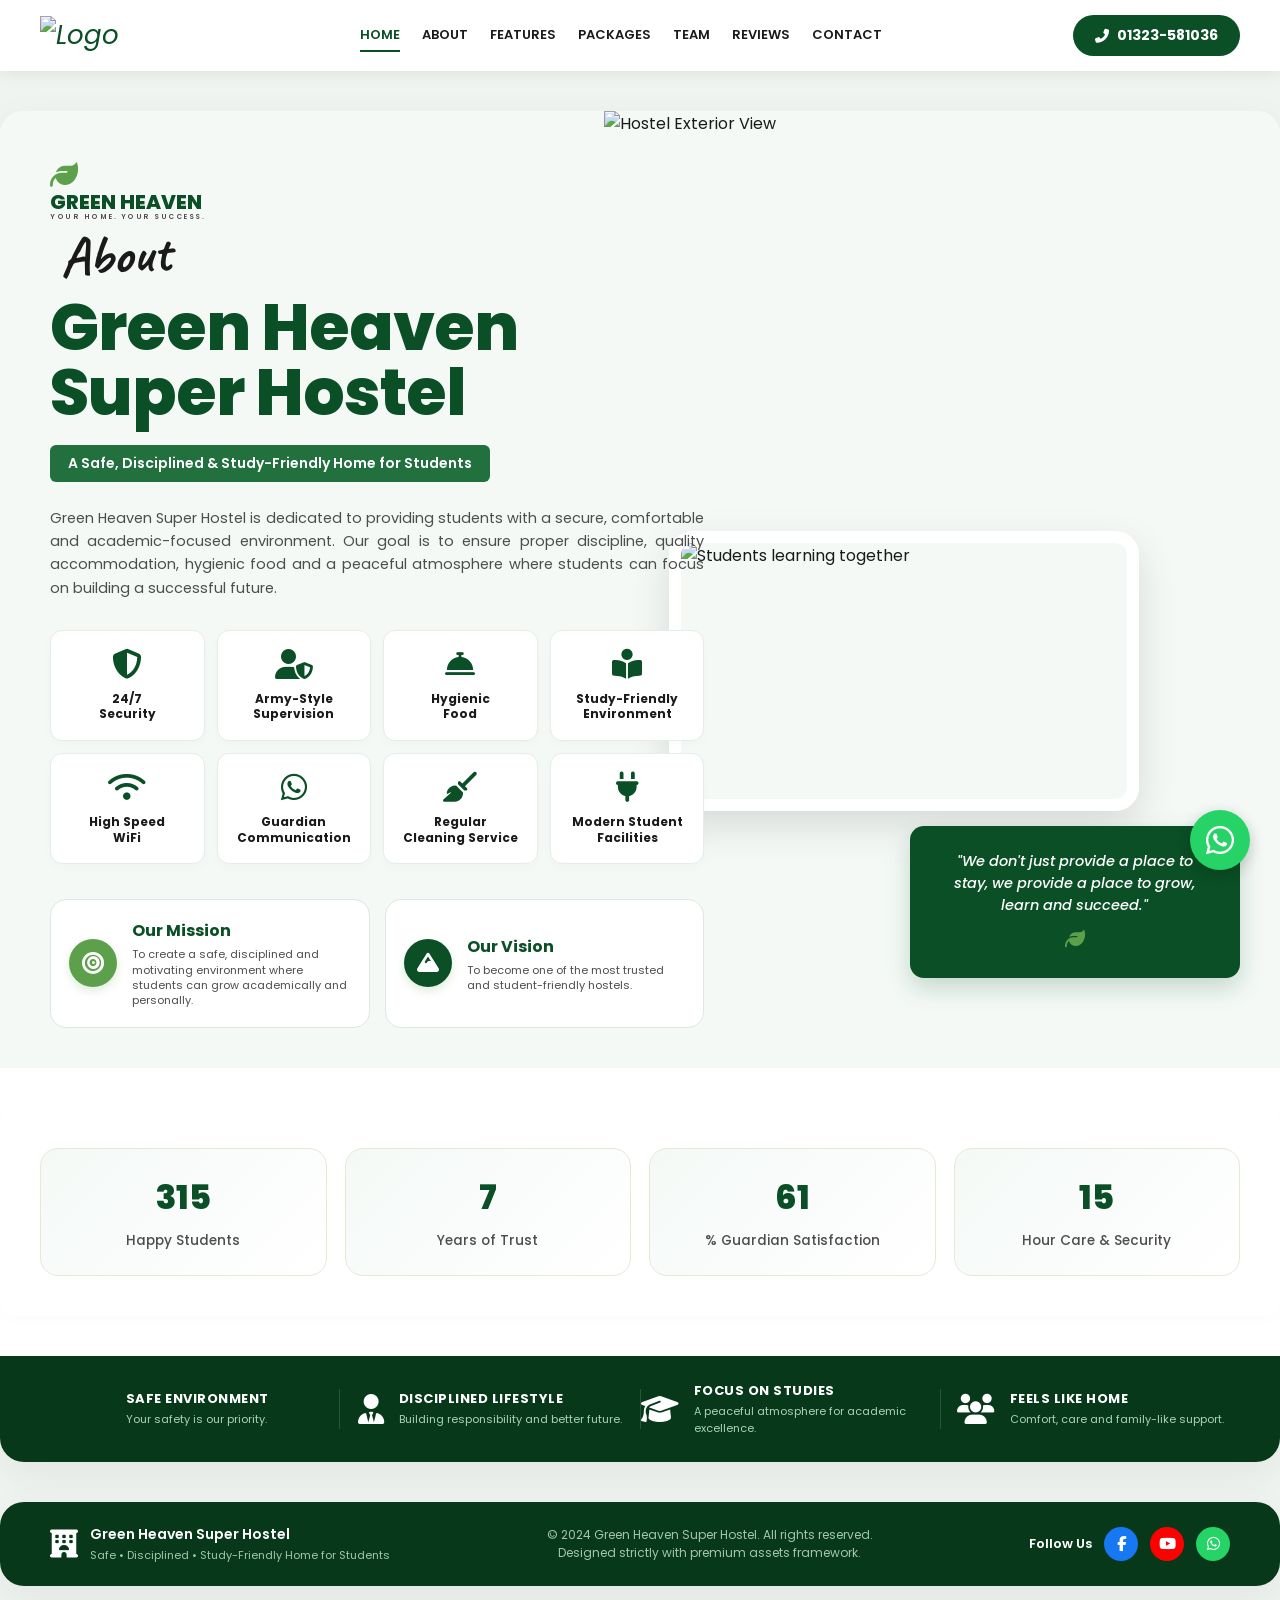
==== commit 5648e601: "Update about.html" ====
--- a/about.html
+++ b/about.html
@@ -31,7 +31,7 @@
             background-color: #f0f4f1; 
             color: var(--text-dark); 
             overflow-x: hidden; 
-            animation: fadeInPage 0.5s ease-out;
+            animation: fadeInPage 0.1s ease-out;
         }
 
         @keyframes fadeInPage {
@@ -328,53 +328,545 @@
         }
         .whatsapp-floating-action-btn:hover { transform: scale(1.1); }
 
+        /* ===== STATS strip (interactive counters) ===== */
+        .stats { display: grid; grid-template-columns: repeat(4, 1fr); gap: 18px; padding: 40px; margin: 40px 0; background: var(--white); border-radius: 16px; box-shadow: 0 4px 15px rgba(0,0,0,0.02); }
+        .stat { background: linear-gradient(135deg, var(--bg-light) 0%, #fff 100%); border-radius: 18px; padding: 24px 12px; text-align: center; border: 1px solid #e2ebd5; }
+        .stat .num { font-size: 2.1rem; font-weight: 800; color: var(--primary); display: block; }
+        .stat .lbl { font-size: .85rem; font-weight: 500; color: var(--text-gray); margin-top: 8px; }
+
         /* --- RESPONSIVE STYLE FALLBACKS --- */
-        @media (max-width: 1150px) {
-            .feat-grid-5col { grid-template-columns: repeat(3, 1fr); }
-            .room-pkgs-4col-grid, .managers-horizontal-grid, .branches-4col-grid { grid-template-columns: repeat(2, 1fr); }
-            .colleges-6col-grid { grid-template-columns: repeat(3, 1fr); }
-            .home-body, .contact-main-flex-row, .leaders-2col-layout { flex-direction: column; }
-            .home-left, .home-right, .contact-dark-box, .contact-right-col, .feat-hdr-left, .feat-hdr-right { width: 100%; }
-            .home-right { min-height: auto; margin-top: 40px; }
-            .img-hero-bld { position: static; width: 100%; height: 350px; border-radius: 20px; }
-            .img-hero-std { position: static; width: 100%; height: 250px; margin-top: 20px; border-radius: 20px; }
-            .hero-quote-box { position: static; width: 100%; margin-top: 20px; }
-            .reviews-3col-cards-grid { grid-template-columns: 1fr; }
-        }
-        
-        @media (max-width: 768px) {
-            .navbar { padding: 15px 20px; }
+        @media (min-width: 1025px) {
+            /* Desktop - No changes */
+        }
+        
+        /* TABLET BREAKPOINT: 641px - 1024px */
+        @media (max-width: 1024px) {
+            .navbar { padding: 12px 25px; }
+            .nav-logo h1 { font-size: 18px; }
+            .nav-links a { font-size: 12px; gap: 18px; }
+            .nav-phone-btn { font-size: 12px; padding: 8px 18px; }
+            
+            .section-wrapper { margin: 30px auto; }
+            .block-title { font-size: 55px; }
+            .header-desc { font-size: 16px; }
+            
+            .home-body { padding: 40px 0 30px 40px; }
+            .home-left { width: 100%; }
+            .home-right { display: none; }
+            .home-metrics-grid { grid-template-columns: repeat(3, 1fr); gap: 10px; }
+            .metric-box { padding: 15px 8px; }
+            .metric-box h4 { font-size: 11px; }
+            
+            .feat-grid-5col { grid-template-columns: repeat(3, 1fr); gap: 14px; }
+            .feat-card-node { padding: 20px 15px; }
+            .feat-card-node h4 { font-size: 14px; }
+            .feat-circle-icon { width: 55px; height: 55px; font-size: 22px; }
+            
+            .stats { grid-template-columns: repeat(2, 1fr); gap: 15px; padding: 30px; }
+            .stat { padding: 18px 10px; }
+            .stat .num { font-size: 1.8rem; }
+            
+            .room-pkgs-4col-grid { grid-template-columns: repeat(2, 1fr); gap: 18px; }
+            .room-top-header { font-size: 13px; }
+            .room-features-list li { font-size: 12px; }
+            
+            .managers-horizontal-grid { grid-template-columns: repeat(2, 1fr); gap: 18px; }
+            .mgr-box-node img { height: 180px; }
+            
+            .reviews-3col-cards-grid { grid-template-columns: repeat(2, 1fr); gap: 20px; }
+            .review-msg-card { padding: 22px; }
+            .review-msg-card p.msg { font-size: 12px; }
+            
+            .branches-4col-grid { grid-template-columns: repeat(2, 1fr); gap: 18px; }
+            .why-cards-3grid { grid-template-columns: repeat(2, 1fr); gap: 15px; }
+            
+            .home-dark-bottom-bar { padding: 20px 25px; }
+            .db-item { gap: 12px; }
+            .db-item h5 { font-size: 12px; }
+            .db-item p { font-size: 10px; }
+            
+            .master-footer-bar { padding: 18px 25px; }
+        }
+        
+        /* MOBILE BREAKPOINT: Max 640px */
+        @media (max-width: 640px) {
+            * { font-size: 15px; }
+            
+            /* === NAVBAR === */
+            .navbar { 
+                padding: 12px 15px; 
+                flex-wrap: wrap;
+                gap: 8px;
+            }
+            .nav-logo i { font-size: 22px; }
+            .nav-logo h1 { font-size: 16px; font-weight: 700; }
+            
             .nav-links { 
-                display: none; flex-direction: column; position: absolute; top: 65px; left: 0; 
-                width: 100%; background: var(--white); padding: 20px; box-shadow: 0 10px 15px rgba(0,0,0,0.05); gap: 15px; 
+                display: none; 
+                flex-direction: column; 
+                position: fixed; 
+                top: 60px; 
+                left: 0; 
+                width: 100%; 
+                background: var(--white); 
+                padding: 15px; 
+                box-shadow: 0 8px 20px rgba(0,0,0,0.1); 
+                gap: 10px; 
+                z-index: 9998;
+                max-height: calc(100vh - 60px);
+                overflow-y: auto;
             }
             .nav-links.active { display: flex; }
-            .menu-toggle { display: block; }
-            .nav-phone-btn { display: none; }
-            .feat-grid-5col, .room-pkgs-4col-grid, .managers-horizontal-grid, .branches-4col-grid, .why-cards-3grid, .pkg-includes-row { grid-template-columns: 1fr; }
-            .home-metrics-grid { grid-template-columns: 1fr 1fr; }
-            .mv-flex-row { flex-direction: column; }
-            .block-title { font-size: 42px; }
-            .contact-top-banner h1 { font-size: 36px; }
-            .master-footer-bar { flex-direction: column; gap: 20px; text-align: center; }
-            .ff-left-meta { flex-direction: column; }
+            .nav-links a { 
+                font-size: 13px; 
+                padding: 10px 12px; 
+                border-radius: 8px;
+                transition: 0.2s;
+            }
+            .nav-links a:hover { background: var(--light-green-bg); }
+            
+            .menu-toggle { 
+                display: block; 
+                font-size: 22px; 
+                cursor: pointer;
+                margin-left: auto;
+            }
+            .nav-phone-btn { 
+                display: none;
+            }
+            
+            /* === TYPOGRAPHY === */
+            h1, .block-title { font-size: 28px !important; line-height: 1.1; }
+            h2 { font-size: 24px; }
+            h3 { font-size: 18px; }
+            h4 { font-size: 15px; }
+            h5 { font-size: 13px; }
+            p { font-size: 13px; }
+            
+            .cursive-title { font-size: 36px; }
+            
+            /* === SECTIONS === */
+            .section-wrapper { 
+                margin: 20px auto; 
+                border-radius: 16px;
+                max-width: 100%;
+            }
+            
+            .home-body { 
+                padding: 20px 15px 15px 15px; 
+                flex-direction: column;
+            }
+            .home-left { width: 100%; }
+            .home-right { display: none; }
+            
+            .badge-pill { 
+                font-size: 12px; 
+                padding: 6px 12px;
+                margin-bottom: 15px;
+            }
+            .paragraph-text { 
+                font-size: 13px; 
+                margin-bottom: 15px;
+                max-width: 100%;
+            }
+            
+            /* === HOME METRICS GRID === */
+            .home-metrics-grid { 
+                grid-template-columns: 1fr 1fr;
+                gap: 8px;
+                margin-bottom: 20px;
+            }
+            .metric-box { 
+                padding: 12px 6px;
+                border-radius: 10px;
+            }
+            .metric-box i { font-size: 22px; margin-bottom: 8px; }
+            .metric-box h4 { font-size: 10px; line-height: 1.2; }
+            
+            .mv-flex-row { 
+                flex-direction: column;
+                gap: 10px;
+            }
+            .mv-flex-card { 
+                padding: 14px;
+                gap: 10px;
+            }
+            .mv-icon-bg { 
+                width: 40px;
+                height: 40px;
+                font-size: 18px;
+            }
+            .mv-flex-card h4 { font-size: 14px; }
+            .mv-flex-card p { font-size: 11px; }
+            
+            /* === STATS SECTION === */
+            .stats { 
+                grid-template-columns: 1fr 1fr;
+                gap: 12px;
+                padding: 20px;
+                margin: 25px 0;
+            }
+            .stat { 
+                padding: 18px 10px;
+                border-radius: 14px;
+            }
+            .stat .num { font-size: 1.6rem; }
+            .stat .lbl { font-size: 11px; }
+            
+            /* === DARK BOTTOM BAR === */
+            .home-dark-bottom-bar { 
+                padding: 18px 12px;
+                flex-direction: column;
+                gap: 12px;
+            }
+            .db-item { 
+                flex-direction: column;
+                gap: 8px;
+                text-align: center;
+            }
+            .db-item i { font-size: 24px; }
+            .db-item h5 { font-size: 11px; margin-bottom: 2px; }
+            .db-item p { font-size: 10px; }
+            .db-vertical-line { display: none; }
+            
+            /* === FEATURES === */
+            .feat-header-block { 
+                padding: 20px 15px 15px;
+                flex-direction: column;
+            }
+            .feat-hdr-left { width: 100%; }
+            .feat-hdr-right { display: none; }
+            
+            .feat-grid-outer { padding: 10px 15px 30px; }
+            .feat-grid-5col { 
+                grid-template-columns: 1fr;
+                gap: 12px;
+            }
+            .feat-card-node { 
+                padding: 18px 12px;
+                border-radius: 14px;
+            }
+            .feat-circle-icon { 
+                width: 48px;
+                height: 48px;
+                font-size: 20px;
+                margin-bottom: 12px;
+            }
+            .feat-card-node h4 { font-size: 13px; }
+            .feat-card-node p { font-size: 11px; }
+            
+            .feat-green-strip { 
+                padding: 15px 12px;
+                flex-direction: column;
+                gap: 12px;
+            }
+            .feat-strip-item { 
+                gap: 10px;
+                flex-direction: column;
+                text-align: center;
+            }
+            .feat-strip-item i { font-size: 26px; }
+            .feat-strip-item h5 { font-size: 12px; }
+            .strip-admission-btn { font-size: 12px; padding: 10px 20px; }
+            
+            /* === PACKAGES === */
+            .package-banner { padding: 25px 15px; }
+            .package-banner h2 { font-size: 24px; }
+            .package-banner p { font-size: 13px; }
+            
+            .package-body-area { padding: 20px 15px; }
+            .section-sub-heading { font-size: 18px; gap: 8px; }
+            .section-sub-heading::before, .section-sub-heading::after { width: 35px; }
+            
+            .pkg-includes-row { 
+                grid-template-columns: 1fr 1fr;
+                gap: 10px;
+            }
+            .pkg-inc-card { padding: 15px 8px; }
+            .pkg-inc-card i { font-size: 20px; width: 42px; height: 42px; }
+            .pkg-inc-card p { font-size: 11px; }
+            
+            .room-pkgs-4col-grid { 
+                grid-template-columns: 1fr;
+                gap: 15px;
+            }
+            .room-top-header { font-size: 13px; padding: 8px; }
+            .room-item-card img { height: 140px; }
+            .room-details-body { padding: 15px; }
+            .room-features-list li { font-size: 11px; margin-bottom: 6px; }
+            .room-cost-box { padding: 10px; margin-bottom: 12px; }
+            .room-cost-box .taka { font-size: 18px; }
+            .room-book-now-btn { font-size: 12px; padding: 9px; }
+            
+            .trio-info-row { 
+                grid-template-columns: 1fr;
+                gap: 12px;
+                margin: 25px 0;
+            }
+            .trio-box-card { 
+                padding: 15px;
+                gap: 12px;
+            }
+            .trio-box-card i { font-size: 20px; width: 42px; height: 42px; }
+            .trio-box-card h5 { font-size: 13px; }
+            .trio-box-card p { font-size: 11px; }
+            
+            .pkg-dark-strip-bar { 
+                grid-template-columns: 1fr 1fr;
+                gap: 8px;
+                padding: 12px 12px;
+                border-radius: 10px;
+            }
+            .pkg-strip-node { gap: 3px; }
+            .pkg-strip-node i { font-size: 16px; }
+            .pkg-strip-node span { font-size: 10px; }
+            
+            /* === TEAM === */
+            .team-banner { padding: 20px 15px; }
+            .team-banner h2 { font-size: 24px; }
+            .team-banner p { font-size: 13px; }
+            
+            .team-body-area { padding: 15px; }
+            .leaders-2col-layout { 
+                grid-template-columns: 1fr;
+                gap: 20px;
+            }
+            .leader-large-profile { 
+                flex-direction: column;
+            }
+            .leader-large-profile img { 
+                width: 100%;
+                height: 200px;
+            }
+            .leader-large-desc { 
+                width: 100%;
+                padding: 15px;
+            }
+            .leader-tag { font-size: 10px; }
+            .leader-large-desc h3 { font-size: 18px; }
+            .leader-large-desc p { font-size: 11px; }
+            .leader-sign { font-size: 16px; }
+            
+            .managers-horizontal-grid { 
+                grid-template-columns: 1fr 1fr;
+                gap: 12px;
+            }
+            .mgr-box-node { padding: 12px; }
+            .mgr-box-node img { height: 140px; margin: 12px auto 8px; }
+            .mgr-box-node h4 { font-size: 13px; }
+            .mgr-box-node p { font-size: 10px; }
+            
+            .ao-card-node { 
+                flex-direction: column;
+                gap: 12px;
+                padding: 15px;
+                max-width: 100%;
+            }
+            .ao-card-node img { width: 70px; height: 70px; }
+            .ao-info-text h4 { font-size: 14px; }
+            .ao-info-text p { font-size: 11px; }
+            
+            /* === REVIEWS === */
+            .reviews-section-container { 
+                padding: 20px 15px;
+            }
+            .google-badge-headline { font-size: 12px; padding: 5px 12px; }
+            .section-heading { font-size: 22px; }
+            .section-subtitle { font-size: 12px; }
+            
+            .reviews-3col-cards-grid { 
+                grid-template-columns: 1fr;
+                gap: 15px;
+                margin-top: 20px;
+            }
+            .review-msg-card { 
+                padding: 15px;
+                border-radius: 14px;
+            }
+            .rev-stars-row { font-size: 12px; }
+            .review-msg-card p.msg { font-size: 12px; margin-bottom: 15px; }
+            .rev-author-profile { gap: 10px; padding-top: 12px; }
+            .rev-author-profile img { width: 38px; height: 38px; }
+            .rev-author-meta h5 { font-size: 12px; }
+            .rev-author-meta p { font-size: 10px; }
+            
+            /* === CONTACT === */
+            .contact-top-banner { padding: 20px 15px; }
+            .contact-top-banner h1 { font-size: 24px; }
+            .contact-top-banner p { font-size: 13px; }
+            
+            .contact-body-area { padding: 15px; }
+            .contact-main-flex-row { 
+                flex-direction: column;
+                gap: 20px;
+            }
+            .contact-green-sidebar { 
+                width: 100%;
+                padding: 20px 15px;
+            }
+            .contact-green-sidebar h3 { font-size: 18px; }
+            .c-sidebar-ul li { font-size: 13px; gap: 10px; }
+            .c-sidebar-ul li .circle-bg-icon { width: 32px; height: 32px; font-size: 14px; }
+            .c-sidebar-ul .custom-media-li div { font-size: 12px; }
+            
+            .contact-right-content-col { width: 100%; }
+            .why-contact-headline { font-size: 18px; }
+            .why-cards-3grid { 
+                grid-template-columns: 1fr;
+                gap: 12px;
+            }
+            .why-card-item { padding: 15px 12px; }
+            .why-card-item i { font-size: 20px; width: 48px; height: 48px; }
+            .why-card-item h4 { font-size: 13px; }
+            .why-card-item p { font-size: 11px; }
+            
+            .walking-alert-card { 
+                padding: 15px 12px;
+                gap: 15px;
+                flex-direction: column;
+                text-align: center;
+            }
+            .walking-alert-card i { font-size: 32px; }
+            .walking-alert-card h4 { font-size: 14px; }
+            .walking-alert-card p { font-size: 11px; }
+            
+            .branches-4col-grid { 
+                grid-template-columns: 1fr;
+                gap: 12px;
+            }
+            .branch-item-box { border-radius: 10px; }
+            .branch-item-box img { height: 130px; }
+            .branch-meta-area { padding: 15px; }
+            .branch-meta-area h4 { font-size: 12px; }
+            .branch-meta-area p { font-size: 10px; }
+            .branch-map-action-btn { font-size: 11px; padding: 8px; }
+            
+            .welcome-colleges-panel { 
+                padding: 20px 12px;
+                margin-bottom: 15px;
+            }
+            .welcome-panel-title { font-size: 16px; margin-bottom: 15px; }
+            .colleges-6col-grid { 
+                grid-template-columns: repeat(3, 1fr);
+                gap: 10px;
+            }
+            .clg-circle-logo { width: 55px; height: 55px; }
+            .college-node-item p { font-size: 10px; }
+            
+            /* === QNA WIDGET === */
+            .qna-widget-area { 
+                flex-direction: column;
+                gap: 15px;
+                padding: 20px 12px;
+                border-radius: 12px;
+            }
+            .qna-left-widget { 
+                width: 100%;
+                border-right: none;
+                border-bottom: 1px dashed #cde4d3;
+                padding-right: 0;
+                padding-bottom: 15px;
+            }
+            .qna-left-widget i { font-size: 32px; }
+            .qna-left-widget h4 { font-size: 16px; }
+            .qna-left-widget p { font-size: 11px; }
+            .qna-call-btn { font-size: 12px; padding: 8px 15px; }
+            
+            .qna-right-widget { 
+                width: 100%;
+                padding-left: 0;
+            }
+            .qna-right-widget h5 { font-size: 14px; }
+            .qna-links-grid { 
+                grid-template-columns: 1fr;
+                gap: 10px;
+            }
+            .qna-link-node { font-size: 12px; }
+            
+            /* === FOOTER === */
+            .master-footer-bar { 
+                padding: 15px 12px;
+                flex-direction: column;
+                gap: 15px;
+                text-align: center;
+            }
+            .ff-left-meta { 
+                flex-direction: column;
+                gap: 8px;
+            }
+            .ff-left-meta i { font-size: 24px; }
+            .ff-left-meta h4 { font-size: 13px; }
+            .ff-left-meta p { font-size: 10px; }
+            .ff-center-copyright { font-size: 11px; }
+            .ff-right-social { 
+                gap: 8px;
+                justify-content: center;
+            }
+            .soc-circle-node { width: 32px; height: 32px; font-size: 13px; }
+            
+            /* === WHATSAPP BUTTON === */
+            .whatsapp-floating-action-btn { 
+                width: 50px;
+                height: 50px;
+                font-size: 24px;
+                bottom: 20px;
+                right: 15px;
+            }
+            
+            /* === FORM INPUTS (if any) === */
+            input[type="text"],
+            input[type="email"],
+            input[type="phone"],
+            textarea,
+            select {
+                width: 100% !important;
+                font-size: 14px;
+                padding: 10px 12px;
+            }
+            
+            button,
+            .btn,
+            a.btn {
+                width: 100%;
+                font-size: 13px;
+                padding: 12px 15px;
+            }
+        }
+        
+        /* Extra Small Devices: max-width 480px */
+        @media (max-width: 480px) {
+            .navbar { padding: 10px 12px; }
+            .nav-logo h1 { font-size: 14px; }
+            .menu-toggle { font-size: 20px; }
+            
+            .home-metrics-grid { grid-template-columns: 1fr; }
+            .feat-grid-5col { grid-template-columns: 1fr; }
+            .managers-horizontal-grid { grid-template-columns: 1fr; }
+            .colleges-6col-grid { grid-template-columns: 1fr 1fr; }
+            
+            h1, .block-title { font-size: 24px; }
+            h2 { font-size: 20px; }
+            p { font-size: 12px; }
+            
+            .section-wrapper { margin: 15px auto; }
         }
     </style>
+    <!-- Fully Comprehensive Mobile Responsive CSS -->
+    <link rel="stylesheet" href="responsive-improvements.css">
 </head>
 <body>
 
     <!-- STICKY SITE TOP BAR NAVIGATION -->
     <nav class="navbar">
         <a href="index.html" class="nav-logo">
-            <i class="fas fa-leaf"></i>
-            <h1>GREEN HEAVEN</h1>
+            <i class=""><image src="https://github.com/hosnarabegummisu-web/greenhaven/blob/main/Logo.svg" alt="Logo" style="width: 60px; height: 60px; margin-right: 50px"></i>
         </a>
         <div class="menu-toggle" id="hamburger-menu-btn">
             <i class="fas fa-bars"></i>
         </div>
         <div class="nav-links" id="navigation-menu-links">
-            <a href="index.html">Home</a>
-            <a href="about.html" class="active">About</a>
+            <a href="index.html" class="active">Home</a>
+            <a href="about.html">About</a>
             <a href="features.html">Features</a>
             <a href="packages.html">Packages</a>
             <a href="team.html">Team</a>
@@ -428,7 +920,7 @@
             </div>
 
             <div class="home-right">
-                <img src="https://images.unsplash.com/photo-1555854877-bab0e564b8d5?auto=format&fit=crop&w=1000&q=80" alt="Hostel Exterior View" class="img-hero-bld">
+                <img src="D:\Hosting\sites\Green Haven\file_00000000a4f872079fd965c72a4a1955.png" alt="Hostel Exterior View" class="img-hero-bld">
                 <img src="https://images.unsplash.com/photo-1523240795612-9a054b0db644?auto=format&fit=crop&w=800&q=80" alt="Students learning together" class="img-hero-std">
                 <div class="hero-quote-box">
                     <p>"We don't just provide a place to stay, we provide a place to grow, learn and succeed."</p>
@@ -436,6 +928,14 @@
                 </div>
             </div>
         </div>
+
+        <!-- STATS SECTION - Animated Counters -->
+        <section class="stats reveal">
+            <div class="stat"><div class="num" data-target="500">0</div><div class="lbl">Happy Students</div></div>
+            <div class="stat"><div class="num" data-target="12">0</div><div class="lbl">Years of Trust</div></div>
+            <div class="stat"><div class="num" data-target="98">0</div><div class="lbl">% Guardian Satisfaction</div></div>
+            <div class="stat"><div class="num" data-target="24">0</div><div class="lbl">Hour Care &amp; Security</div></div>
+        </section>
         
         <!-- Bottom Dark Green Horizontal Bar -->
         <div class="home-dark-bottom-bar">
@@ -521,15 +1021,35 @@
                 e.preventDefault();
 
                 document.body.style.animation = 'none';
-                document.body.style.transition = 'opacity 0.4s ease-out, transform 0.4s ease-out';
+                document.body.style.transition = 'opacity 0.1s ease-out, transform 0.1s ease-out';
                 document.body.style.opacity = '0';
                 document.body.style.transform = 'translateY(-10px)';
 
                 setTimeout(() => {
                     window.location.href = targetUrl;
-                }, 400);
+                }, 100);
             });
         });
+
+        /* ---------- Animated counters for stats section ---------- */
+        const statIO = new IntersectionObserver(entries=>{
+            entries.forEach(en=>{
+                if(!en.isIntersecting) return;
+                statIO.unobserve(en.target);
+                en.target.querySelectorAll('.num').forEach(num=>{
+                    const target = +num.dataset.target;
+                    const dur = 1400, start = performance.now();
+                    const suffix = target>=100 ? '+' : (num.dataset.target==='98' ? '%' : (target===24?'/7':'+'));
+                    function tick(t){
+                        const p = Math.min((t-start)/dur,1);
+                        num.textContent = Math.floor(target * (1-Math.pow(1-p,3))) + (p===1?suffix:'');
+                        if(p<1) requestAnimationFrame(tick);
+                    }
+                    requestAnimationFrame(tick);
+                });
+            });
+        },{threshold:.4});
+        document.querySelectorAll('.stats').forEach(s=>statIO.observe(s));
     </script>
 </body>
 </html>
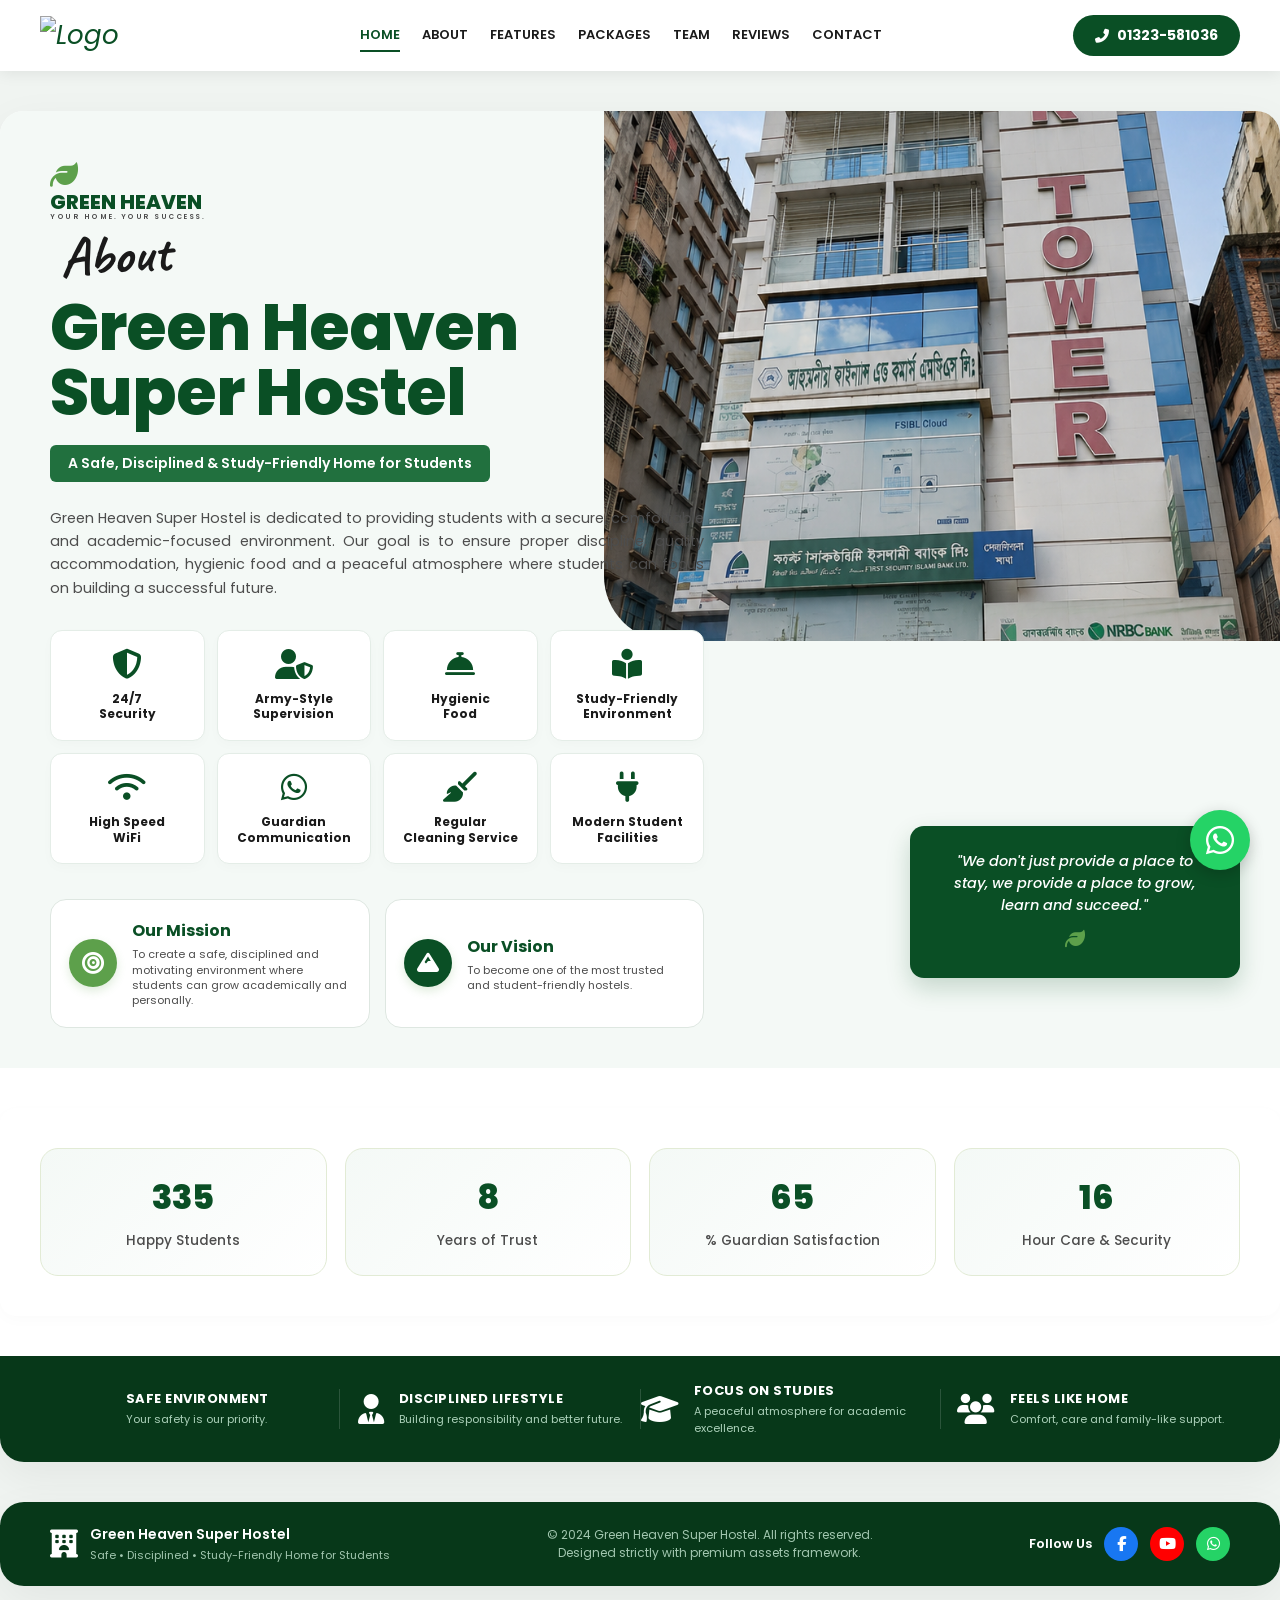
==== commit 2ee33955: "Update about.html" ====
--- a/about.html
+++ b/about.html
@@ -859,7 +859,7 @@
     <!-- STICKY SITE TOP BAR NAVIGATION -->
     <nav class="navbar">
         <a href="index.html" class="nav-logo">
-            <i class=""><image src="https://github.com/hosnarabegummisu-web/greenhaven/blob/main/Logo.svg" alt="Logo" style="width: 60px; height: 60px; margin-right: 50px"></i>
+            <i class=""><image src="Logo.svg" alt="Logo" style="width: 60px; height: 60px; margin-right: 50px"></i>
         </a>
         <div class="menu-toggle" id="hamburger-menu-btn">
             <i class="fas fa-bars"></i>
@@ -920,8 +920,7 @@
             </div>
 
             <div class="home-right">
-                <img src="D:\Hosting\sites\Green Haven\file_00000000a4f872079fd965c72a4a1955.png" alt="Hostel Exterior View" class="img-hero-bld">
-                <img src="https://images.unsplash.com/photo-1523240795612-9a054b0db644?auto=format&fit=crop&w=800&q=80" alt="Students learning together" class="img-hero-std">
+                <img src="Hotel Bulding.png" alt="Hostel Exterior View" class="img-hero-bld">
                 <div class="hero-quote-box">
                     <p>"We don't just provide a place to stay, we provide a place to grow, learn and succeed."</p>
                     <i class="fas fa-leaf"></i>
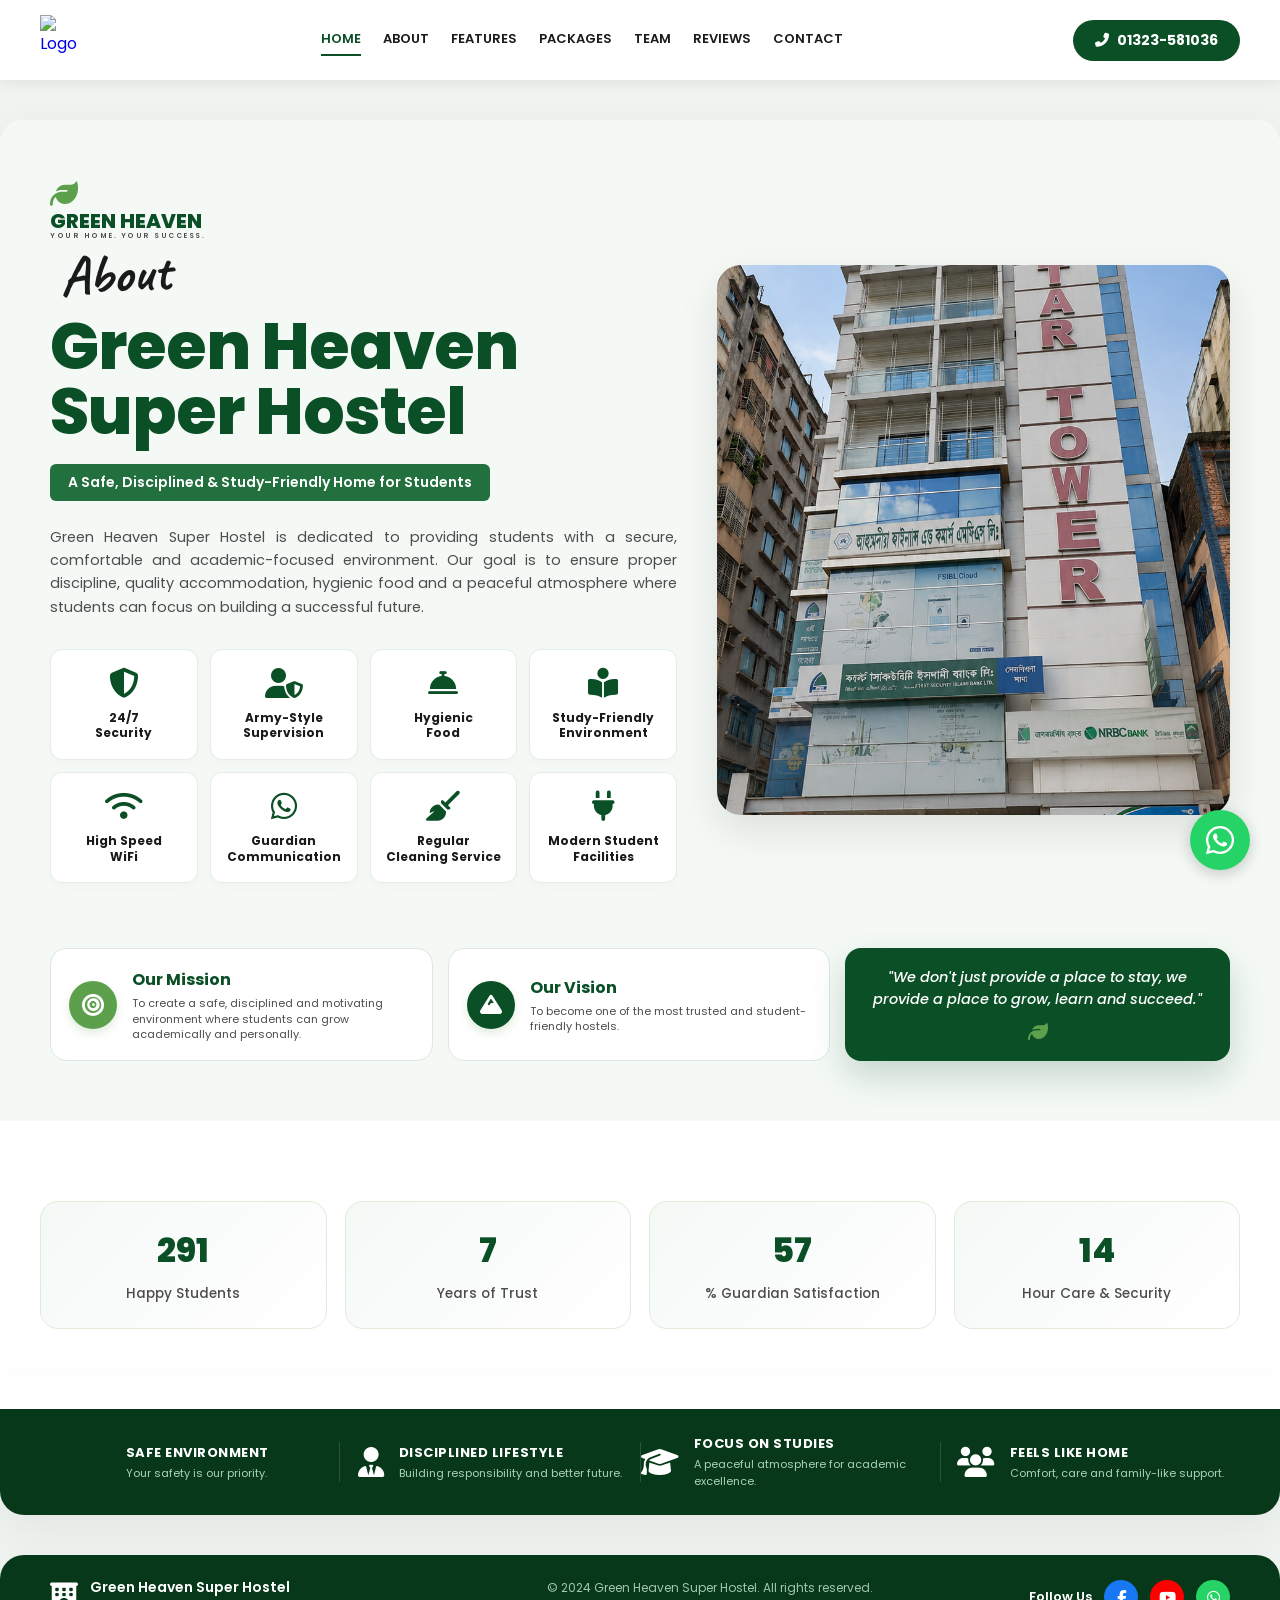
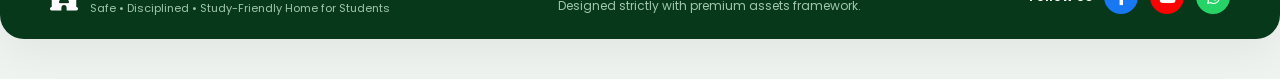
==== commit 263a5f0f: "Add files via upload" ====
--- a/about.html
+++ b/about.html
@@ -79,30 +79,31 @@
         /* =========================================
            SECTION 1: HOME / ABOUT (Image 22851)
            ========================================= */
-        .home-body { display: flex; padding: 50px 0 40px 50px; position: relative; background: var(--bg-light); }
-        .home-left { width: 56%; z-index: 10; }
-        .home-right { width: 44%; position: relative; min-height: 720px; }
+        .home-body { display: block; padding: 60px 50px; position: relative; background: var(--bg-light); }
+        .home-top-wrap { display: flex; align-items: flex-start; gap: 40px; margin-bottom: 30px; }
+        .home-left { width: 55%; z-index: 10; }
+        .home-right { width: 45%; position: relative; display: flex; align-items: flex-start; justify-content: center; margin-top: 85px; }
         
         .badge-pill { background-color: var(--primary-light); color: var(--white); padding: 8px 18px; border-radius: 6px; font-size: 14px; font-weight: 600; display: inline-block; margin-bottom: 25px; }
-        .paragraph-text { font-size: 14.5px; color: var(--text-gray); line-height: 1.6; margin-bottom: 30px; max-width: 95%; text-align: justify; }
+        .paragraph-text { font-size: 14.5px; color: var(--text-gray); line-height: 1.6; margin-bottom: 30px; width: 100%; text-align: justify; }
         
         /* 4x2 Home grid metrics */
-        .home-metrics-grid { display: grid; grid-template-columns: repeat(4, 1fr); gap: 12px; margin-bottom: 35px; max-width: 95%; }
+        .home-metrics-grid { display: grid; grid-template-columns: repeat(4, 1fr); gap: 12px; margin-bottom: 35px; width: 100%; }
         .metric-box { background: var(--white); border: 1px solid #e4ede7; border-radius: 12px; padding: 18px 8px; text-align: center; box-shadow: 0 4px 12px rgba(0,0,0,0.02); transition: 0.3s; }
         .metric-box:hover { transform: translateY(-3px); border-color: var(--secondary); }
         .metric-box i { font-size: 30px; color: var(--primary); margin-bottom: 12px; }
         .metric-box h4 { font-size: 12px; color: var(--text-dark); font-weight: 700; line-height: 1.3; }
         
-        .mv-flex-row { display: flex; gap: 15px; max-width: 95%; }
+        .mv-flex-row { display: flex; gap: 15px; width: 100%; align-items: stretch; }
         .mv-flex-card { flex: 1; background: var(--white); border: 1px solid #dee7e1; border-radius: 16px; padding: 18px; display: flex; align-items: center; gap: 15px; }
         .mv-icon-bg { width: 48px; height: 48px; background: var(--secondary); border-radius: 50%; display: flex; align-items: center; justify-content: center; color: var(--white); font-size: 22px; flex-shrink: 0; box-shadow: 0 4px 10px rgba(93,160,75,0.2); }
         .mv-flex-card h4 { color: var(--primary); font-size: 16px; font-weight: 700; margin-bottom: 4px; }
         .mv-flex-card p { font-size: 11px; color: var(--text-gray); line-height: 1.4; }
 
         /* Absolute overlapping hero imagery */
-        .img-hero-bld { position: absolute; top: -50px; right: 0; width: 125%; height: 530px; object-fit: cover; border-bottom-left-radius: 65px; z-index: 1; }
-        .img-hero-std { position: absolute; top: 370px; left: -70px; width: 470px; height: 280px; object-fit: cover; border: 12px solid var(--white); border-radius: 24px; box-shadow: 0 15px 40px rgba(0,0,0,0.12); z-index: 3; }
-        .hero-quote-box { position: absolute; bottom: 50px; right: 40px; background: var(--primary); color: var(--white); padding: 25px 30px; border-radius: 14px; width: 330px; text-align: center; z-index: 4; box-shadow: 0 10px 25px rgba(10, 79, 37, 0.2); }
+        .img-hero-bld { width: 100%; height: 550px; object-fit: cover; border-radius: 24px; box-shadow: 0 15px 40px rgba(0,0,0,0.1); z-index: 1; }
+        .img-hero-std { position: absolute; bottom: 40px; left: -50px; width: 340px; height: 240px; object-fit: cover; border: 10px solid var(--white); border-radius: 20px; box-shadow: 0 20px 45px rgba(0,0,0,0.15); z-index: 3; }
+        .hero-quote-box { background: var(--primary); color: var(--white); padding: 18px 20px; border-radius: 16px; text-align: center; box-shadow: 0 15px 35px rgba(10, 79, 37, 0.2); display: flex; flex-direction: column; justify-content: center; align-items: center; flex: 1; }
         .hero-quote-box p { font-size: 14.5px; font-style: italic; line-height: 1.5; font-weight: 500; }
         .hero-quote-box i { color: var(--secondary); font-size: 20px; margin-top: 12px; }
         
@@ -217,7 +218,7 @@
         .managers-horizontal-grid { display: grid; grid-template-columns: repeat(4, 1fr); gap: 20px; margin-bottom: 30px; }
         .mgr-box-node { background: var(--white); border: 1px solid #e2ece5; border-radius: 14px; padding: 15px; text-align: center; position: relative; box-shadow: 0 4px 12px rgba(0,0,0,0.02); }
         .mgr-box-node .m-badge-top { position: absolute; top: 10px; left: 10px; background: var(--primary); color: white; font-size: 9px; padding: 2px 8px; border-radius: 10px; font-weight: 700; }
-        .mgr-box-node img { width: 95%; height: 210px; object-fit: cover; border-radius: 8px; background-color: #eee; margin: 15px auto 10px; }
+        .mgr-box-node img { width: 95%; height: 210px; object-fit: cover; object-position: top; border-radius: 8px; background-color: #eee; margin: 15px auto 10px; }
         .mgr-box-node h4 { font-size: 15px; color: var(--primary); font-weight: 700; margin-bottom: 4px; }
         .mgr-box-node p { font-size: 12px; color: var(--text-gray); line-height: 1.3; }
 
@@ -390,8 +391,6 @@
         
         /* MOBILE BREAKPOINT: Max 640px */
         @media (max-width: 640px) {
-            * { font-size: 15px; }
-            
             /* === NAVBAR === */
             .navbar { 
                 padding: 12px 15px; 
@@ -539,21 +538,21 @@
             
             .feat-grid-outer { padding: 10px 15px 30px; }
             .feat-grid-5col { 
-                grid-template-columns: 1fr;
-                gap: 12px;
+                grid-template-columns: repeat(3, 1fr);
+                gap: 8px;
             }
             .feat-card-node { 
-                padding: 18px 12px;
-                border-radius: 14px;
+                padding: 12px 8px;
+                border-radius: 12px;
             }
             .feat-circle-icon { 
-                width: 48px;
-                height: 48px;
-                font-size: 20px;
-                margin-bottom: 12px;
-            }
-            .feat-card-node h4 { font-size: 13px; }
-            .feat-card-node p { font-size: 11px; }
+                width: 36px;
+                height: 36px;
+                font-size: 16px;
+                margin-bottom: 8px;
+            }
+            .feat-card-node h4 { font-size: 10.5px; min-height: auto; margin-bottom: 6px; }
+            .feat-card-node p { font-size: 9.5px; line-height: 1.3; text-align: center; }
             
             .feat-green-strip { 
                 padding: 15px 12px;
@@ -587,16 +586,18 @@
             .pkg-inc-card p { font-size: 11px; }
             
             .room-pkgs-4col-grid { 
-                grid-template-columns: 1fr;
-                gap: 15px;
-            }
-            .room-top-header { font-size: 13px; padding: 8px; }
-            .room-item-card img { height: 140px; }
-            .room-details-body { padding: 15px; }
-            .room-features-list li { font-size: 11px; margin-bottom: 6px; }
-            .room-cost-box { padding: 10px; margin-bottom: 12px; }
-            .room-cost-box .taka { font-size: 18px; }
-            .room-book-now-btn { font-size: 12px; padding: 9px; }
+                grid-template-columns: repeat(2, 1fr);
+                gap: 10px;
+            }
+            .room-top-header { font-size: 11px; padding: 6px; }
+            .room-item-card img { height: 110px; }
+            .room-details-body { padding: 12px; }
+            .room-details-body h6 { font-size: 11px; margin-bottom: 8px; }
+            .room-features-list li { font-size: 9.5px; margin-bottom: 5px; }
+            .room-features-list li i { font-size: 11px; }
+            .room-cost-box { padding: 8px; margin-bottom: 10px; }
+            .room-cost-box .taka { font-size: 15px; }
+            .room-book-now-btn { font-size: 10.5px; padding: 8px; }
             
             .trio-info-row { 
                 grid-template-columns: 1fr;
@@ -839,8 +840,9 @@
             .nav-logo h1 { font-size: 14px; }
             .menu-toggle { font-size: 20px; }
             
+            .stats { grid-template-columns: 1fr 1fr; }
             .home-metrics-grid { grid-template-columns: 1fr; }
-            .feat-grid-5col { grid-template-columns: 1fr; }
+            .feat-grid-5col { grid-template-columns: repeat(3, 1fr); }
             .managers-horizontal-grid { grid-template-columns: 1fr; }
             .colleges-6col-grid { grid-template-columns: 1fr 1fr; }
             
@@ -859,7 +861,7 @@
     <!-- STICKY SITE TOP BAR NAVIGATION -->
     <nav class="navbar">
         <a href="index.html" class="nav-logo">
-            <i class=""><image src="Logo.svg" alt="Logo" style="width: 60px; height: 60px; margin-right: 50px"></i>
+            <img src="Logo.svg" alt="Logo" style="width: 50px; height: 50px;">
         </a>
         <div class="menu-toggle" id="hamburger-menu-btn">
             <i class="fas fa-bars"></i>
@@ -881,6 +883,7 @@
        ========================================= -->
     <div id="home-section" class="section-wrapper">
         <div class="home-body">
+            <div class="home-top-wrap">
             <div class="home-left">
                 <div style="margin-bottom: 20px;">
                     <i class="fas fa-leaf" style="color:var(--secondary); font-size:28px;"></i>
@@ -905,22 +908,23 @@
                     <div class="metric-box"><i class="fas fa-broom"></i><h4>Regular<br>Cleaning Service</h4></div>
                     <div class="metric-box"><i class="fas fa-plug"></i><h4>Modern Student<br>Facilities</h4></div>
                 </div>
-
-                <!-- Mission Vision Panels -->
-                <div class="mv-flex-row">
-                    <div class="mv-flex-card">
-                        <div class="mv-icon-bg mission"><i class="fas fa-bullseye"></i></div>
-                        <div><h4>Our Mission</h4><p>To create a safe, disciplined and motivating environment where students can grow academically and personally.</p></div>
-                    </div>
-                    <div class="mv-flex-card">
-                        <div class="mv-icon-bg" style="background:var(--primary);"><i class="fas fa-mountain"></i></div>
-                        <div><h4>Our Vision</h4><p>To become one of the most trusted and student-friendly hostels.</p></div>
-                    </div>
-                </div>
             </div>
 
             <div class="home-right">
                 <img src="Hotel Bulding.png" alt="Hostel Exterior View" class="img-hero-bld">
+            </div>
+            </div>
+
+            <!-- Mission Vision Panels -->
+            <div class="mv-flex-row">
+                <div class="mv-flex-card">
+                    <div class="mv-icon-bg mission"><i class="fas fa-bullseye"></i></div>
+                    <div><h4>Our Mission</h4><p>To create a safe, disciplined and motivating environment where students can grow academically and personally.</p></div>
+                </div>
+                <div class="mv-flex-card">
+                    <div class="mv-icon-bg" style="background:var(--primary);"><i class="fas fa-mountain"></i></div>
+                    <div><h4>Our Vision</h4><p>To become one of the most trusted and student-friendly hostels.</p></div>
+                </div>
                 <div class="hero-quote-box">
                     <p>"We don't just provide a place to stay, we provide a place to grow, learn and succeed."</p>
                     <i class="fas fa-leaf"></i>
@@ -969,7 +973,7 @@
             
             <div class="ff-right-social">
                 <span>Follow Us</span>
-                <a href="#" class="soc-circle-node fb" target="_blank"><i class="fab fa-facebook-f"></i></a>
+                <a href="https://www.facebook.com/share/1ERkHbsCYs/" class="soc-circle-node fb" target="_blank"><i class="fab fa-facebook-f"></i></a>
                 <a href="#" class="soc-circle-node yt" target="_blank"><i class="fab fa-youtube"></i></a>
                 <a href="https://wa.me/+8801323581036" class="soc-circle-node wa" target="_blank"><i class="fab fa-whatsapp"></i></a>
             </div>
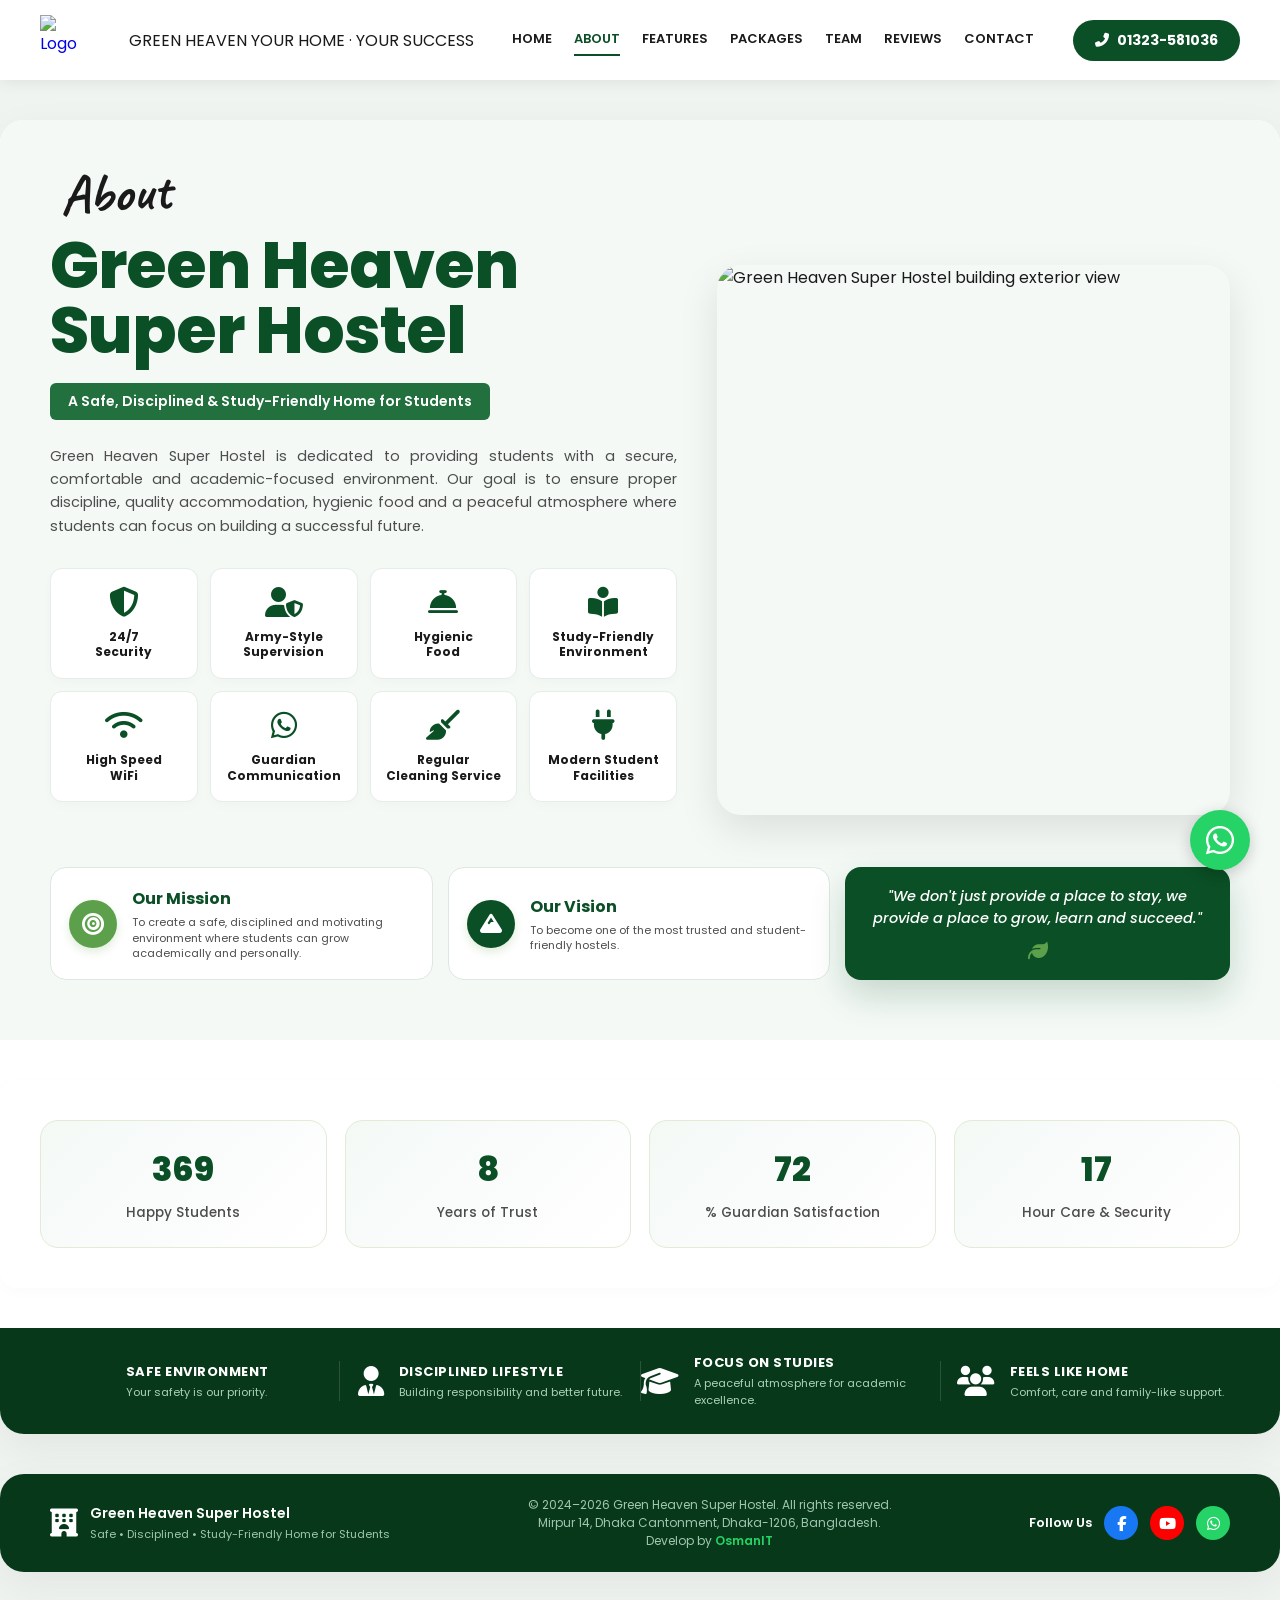
==== commit 4b9d32a6: "Add files via upload" ====
--- a/about.html
+++ b/about.html
@@ -1,13 +1,52 @@
 <!DOCTYPE html>
-<html lang="bn">
+<html lang="en">
 <head>
     <meta charset="UTF-8">
     <meta name="viewport" content="width=device-width, initial-scale=1.0">
-    <title>Green Heaven Super Hostel - Complete Official Website</title>
+
+    <!-- ===== PRIMARY SEO META ===== -->
+    <title>About Us | Green Heaven Super Hostel, Mirpur Dhaka Cantonment</title>
+    <meta name="description" content="Learn about Green Heaven Super Hostel — our mission to provide a safe, disciplined and study-friendly home for students in Mirpur 14, Dhaka Cantonment, with hygienic food, 24/7 security and army-style supervision.">
+    <meta name="keywords" content="about Green Heaven Super Hostel, student hostel Mirpur, safe hostel Dhaka Cantonment, hostel mission vision, গ্রিন হেভেন সুপার হোস্টেল সম্পর্কে, ছাত্র হোস্টেল মিরপুর, ছাত্রী হোস্টেল ঢাকা, কচুক্ষেত হোস্টেল, কচুক্ষেত ছাত্রাবাস, নিরাপদ ছাত্রাবাস ঢাকা, ঢাকা ক্যান্টনমেন্ট হোস্টেল, ছেলেদের হোস্টেল, মেয়েদের হোস্টেল, শিক্ষার্থী হোস্টেল মিরপুর">
+    <meta name="author" content="Green Heaven Super Hostel">
+    <meta name="robots" content="index, follow, max-image-preview:large">
+    <link rel="canonical" href="https://greenheavensuperhostel.com/about.html">
+    <meta name="theme-color" content="#0a4f25">
+
+    <!-- ===== OPEN GRAPH ===== -->
+    <meta property="og:type" content="website">
+    <meta property="og:site_name" content="Green Heaven Super Hostel">
+    <meta property="og:title" content="About Us | Green Heaven Super Hostel">
+    <meta property="og:description" content="A safe, disciplined and study-friendly home for students in Dhaka Cantonment. Learn about our mission, vision and values.">
+    <meta property="og:url" content="https://greenheavensuperhostel.com/about.html">
+    <meta property="og:image" content="https://greenheavensuperhostel.com/Cover%20Pic.jpg">
+    <meta property="og:locale" content="en_US">
+    <meta property="og:locale:alternate" content="bn_BD">
+
+    <!-- ===== TWITTER CARD ===== -->
+    <meta name="twitter:card" content="summary_large_image">
+    <meta name="twitter:title" content="About Us | Green Heaven Super Hostel">
+    <meta name="twitter:description" content="A safe, disciplined and study-friendly home for students in Dhaka Cantonment.">
+    <meta name="twitter:image" content="https://greenheavensuperhostel.com/Cover%20Pic.jpg">
+
+    <link rel="icon" type="image/svg+xml" href="Logo.svg">
+    <link rel="preconnect" href="https://fonts.googleapis.com">
+    <link rel="preconnect" href="https://fonts.gstatic.com" crossorigin>
     <!-- Google Fonts -->
     <link href="https://fonts.googleapis.com/css2?family=Poppins:wght@300;400;500;600;700;800;900&family=Caveat:wght@600;700&family=Noto+Sans+Bengali:wght@400;500;600;700&display=swap" rel="stylesheet">
     <!-- FontAwesome -->
     <link rel="stylesheet" href="https://cdnjs.cloudflare.com/ajax/libs/font-awesome/6.4.0/css/all.min.css">
+
+    <script type="application/ld+json">
+    {
+      "@context": "https://schema.org",
+      "@type": "BreadcrumbList",
+      "itemListElement": [
+        { "@type": "ListItem", "position": 1, "name": "Home", "item": "https://greenheavensuperhostel.com/" },
+        { "@type": "ListItem", "position": 2, "name": "About Us", "item": "https://greenheavensuperhostel.com/about.html" }
+      ]
+    }
+    </script>
     <style>
         :root {
             --primary: #0a4f25;
@@ -630,42 +669,42 @@
             .team-body-area { padding: 15px; }
             .leaders-2col-layout { 
                 grid-template-columns: 1fr;
-                gap: 20px;
+                gap: 15px;
             }
             .leader-large-profile { 
                 flex-direction: column;
             }
             .leader-large-profile img { 
                 width: 100%;
-                height: 200px;
+                height: 180px;
             }
             .leader-large-desc { 
                 width: 100%;
-                padding: 15px;
+                padding: 15px 12px;
             }
             .leader-tag { font-size: 10px; }
-            .leader-large-desc h3 { font-size: 18px; }
-            .leader-large-desc p { font-size: 11px; }
-            .leader-sign { font-size: 16px; }
+            .leader-large-desc h3 { font-size: 16px; }
+            .leader-large-desc p { font-size: 10.5px; }
+            .leader-sign { font-size: 15px; }
             
             .managers-horizontal-grid { 
                 grid-template-columns: 1fr 1fr;
-                gap: 12px;
-            }
-            .mgr-box-node { padding: 12px; }
-            .mgr-box-node img { height: 140px; margin: 12px auto 8px; }
-            .mgr-box-node h4 { font-size: 13px; }
-            .mgr-box-node p { font-size: 10px; }
+                gap: 10px;
+            }
+            .mgr-box-node { padding: 10px 8px; }
+            .mgr-box-node img { height: 120px; margin: 10px auto 6px; }
+            .mgr-box-node h4 { font-size: 11px; }
+            .mgr-box-node p { font-size: 9px; }
             
             .ao-card-node { 
                 flex-direction: column;
-                gap: 12px;
-                padding: 15px;
+                gap: 10px;
+                padding: 12px;
                 max-width: 100%;
             }
-            .ao-card-node img { width: 70px; height: 70px; }
-            .ao-info-text h4 { font-size: 14px; }
-            .ao-info-text p { font-size: 11px; }
+            .ao-card-node img { width: 60px; height: 60px; }
+            .ao-info-text h4 { font-size: 13px; }
+            .ao-info-text p { font-size: 10px; }
             
             /* === REVIEWS === */
             .reviews-section-container { 
@@ -732,15 +771,17 @@
             .walking-alert-card p { font-size: 11px; }
             
             .branches-4col-grid { 
-                grid-template-columns: 1fr;
-                gap: 12px;
+                grid-template-columns: repeat(3, 1fr);
+                gap: 8px;
             }
             .branch-item-box { border-radius: 10px; }
-            .branch-item-box img { height: 130px; }
-            .branch-meta-area { padding: 15px; }
-            .branch-meta-area h4 { font-size: 12px; }
-            .branch-meta-area p { font-size: 10px; }
-            .branch-map-action-btn { font-size: 11px; padding: 8px; }
+            .b-top-badge { font-size: 8.5px; padding: 5px; }
+            .branch-item-box img { height: 90px; margin-top: 20px; }
+            .branch-meta-area { padding: 10px 8px; }
+            .branch-meta-area h4 { font-size: 9.5px; gap: 4px; margin-bottom: 5px; }
+            .branch-meta-area h4 i { font-size: 11px !important; }
+            .branch-meta-area p { font-size: 8.5px; padding-left: 12px; margin-bottom: 10px; line-height: 1.3; }
+            .branch-map-action-btn { font-size: 8.5px; padding: 6px; gap: 4px; }
             
             .welcome-colleges-panel { 
                 padding: 20px 12px;
@@ -854,7 +895,7 @@
         }
     </style>
     <!-- Fully Comprehensive Mobile Responsive CSS -->
-    <link rel="stylesheet" href="responsive-improvements.css">
+    <link rel="stylesheet" href="responsive-improvements.css?v=2">
 </head>
 <body>
 
@@ -863,12 +904,16 @@
         <a href="index.html" class="nav-logo">
             <img src="Logo.svg" alt="Logo" style="width: 50px; height: 50px;">
         </a>
+        <div class="nav-brand-text" aria-hidden="true">
+            <span class="nbt-name">GREEN HEAVEN</span>
+            <span class="nbt-tag">YOUR HOME &middot; YOUR SUCCESS</span>
+        </div>
         <div class="menu-toggle" id="hamburger-menu-btn">
             <i class="fas fa-bars"></i>
         </div>
         <div class="nav-links" id="navigation-menu-links">
-            <a href="index.html" class="active">Home</a>
-            <a href="about.html">About</a>
+            <a href="index.html">Home</a>
+            <a href="about.html" class="active">About</a>
             <a href="features.html">Features</a>
             <a href="packages.html">Packages</a>
             <a href="team.html">Team</a>
@@ -885,12 +930,6 @@
         <div class="home-body">
             <div class="home-top-wrap">
             <div class="home-left">
-                <div style="margin-bottom: 20px;">
-                    <i class="fas fa-leaf" style="color:var(--secondary); font-size:28px;"></i>
-                    <h2 style="font-size:20px; color:var(--primary); font-weight:800; line-height:1;">GREEN HEAVEN</h2>
-                    <p style="font-size:7px; color:var(--text-gray); letter-spacing:1.5px; font-weight:600;">YOUR HOME. YOUR SUCCESS.</p>
-                </div>
-
                 <div class="cursive-title">About</div>
                 <h1 class="block-title">Green Heaven<br>Super Hostel</h1>
                 <div class="badge-pill">A Safe, Disciplined & Study-Friendly Home for Students</div>
@@ -911,7 +950,7 @@
             </div>
 
             <div class="home-right">
-                <img src="Hotel Bulding.png" alt="Hostel Exterior View" class="img-hero-bld">
+                <img src="Hotel Bulding.jpg" alt="Green Heaven Super Hostel building exterior view" class="img-hero-bld" loading="lazy" decoding="async">
             </div>
             </div>
 
@@ -968,7 +1007,7 @@
             </div>
             
             <div class="ff-center-copyright">
-                © 2024 Green Heaven Super Hostel. All rights reserved.<br>Designed strictly with premium assets framework.
+                © 2024–2026 Green Heaven Super Hostel. All rights reserved.<br>Mirpur 14, Dhaka Cantonment, Dhaka-1206, Bangladesh.<br>Develop by <a href="https://wa.me/8801625251930" target="_blank" rel="noopener" style="color:#25D366;font-weight:600;text-decoration:none;">OsmanIT</a>
             </div>
             
             <div class="ff-right-social">
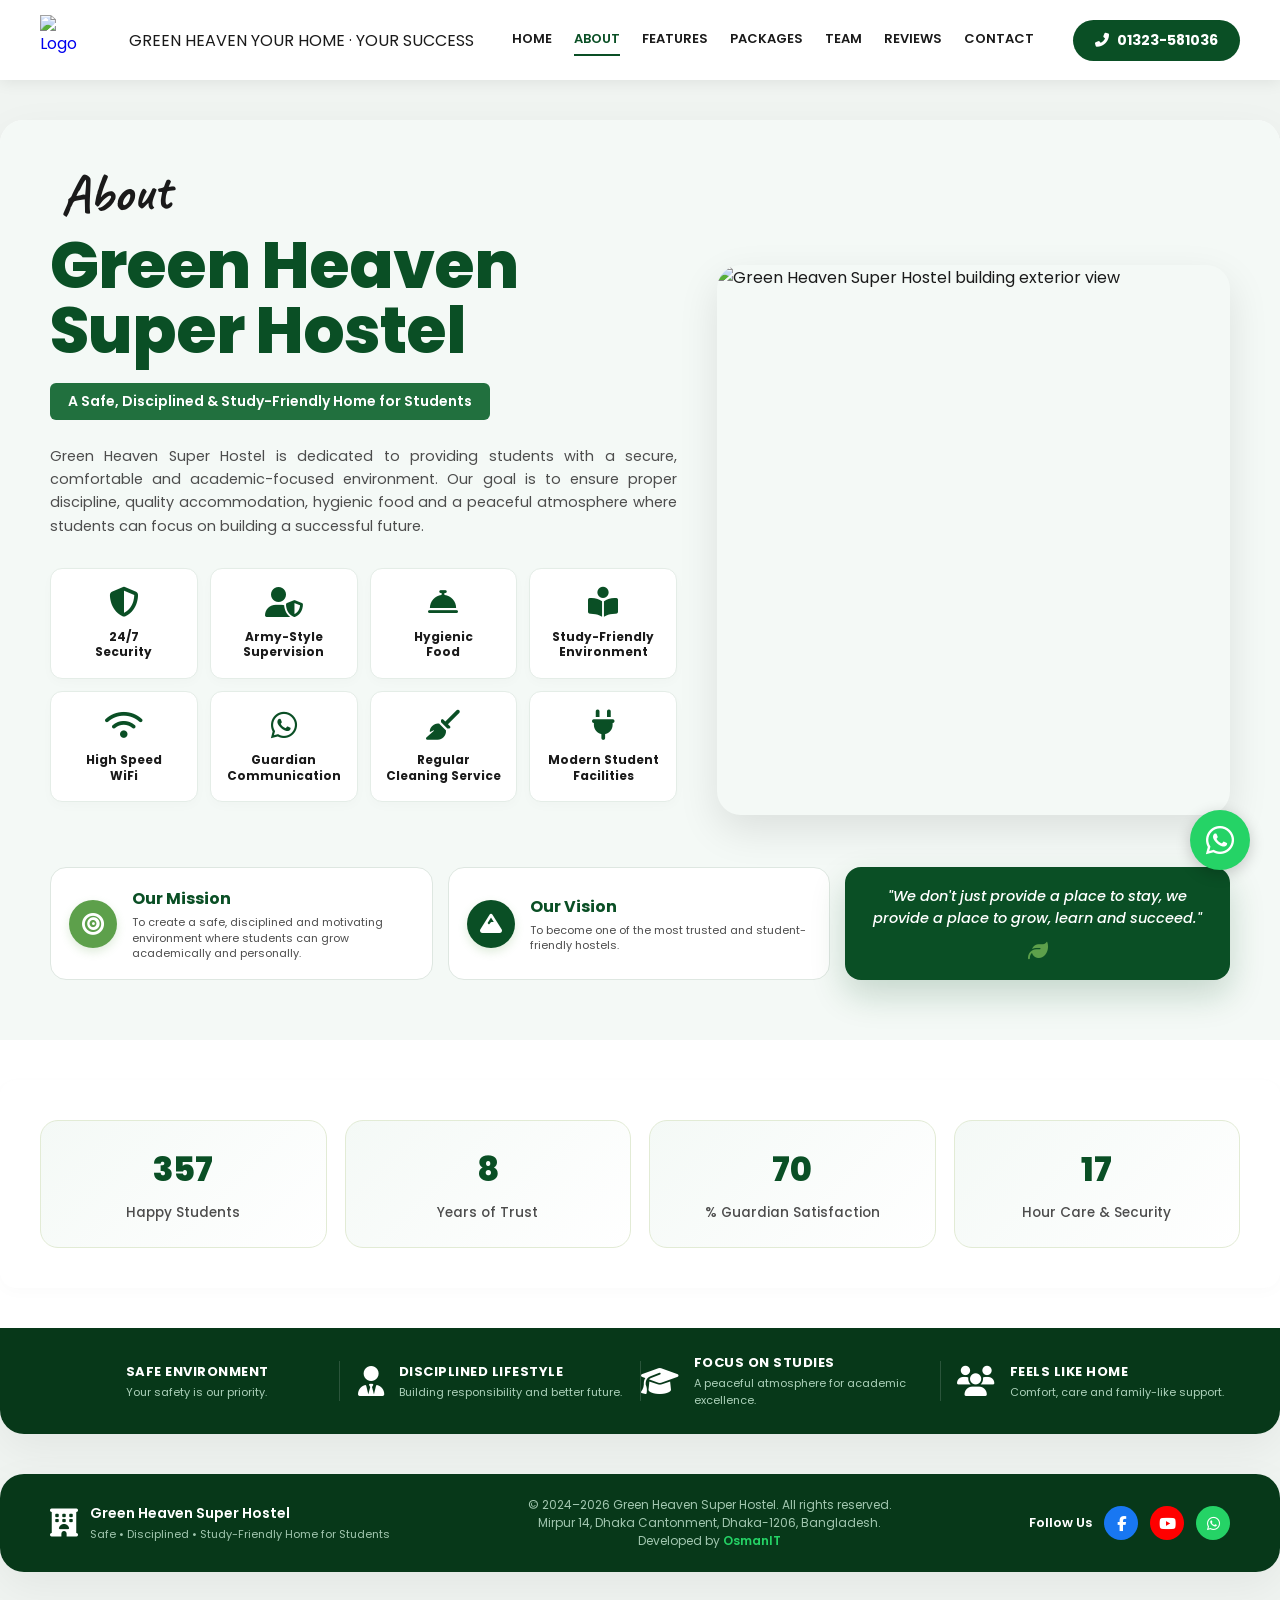
==== commit 3786aa41: "Add files via upload" ====
--- a/about.html
+++ b/about.html
@@ -892,6 +892,39 @@
             p { font-size: 12px; }
             
             .section-wrapper { margin: 15px auto; }
+        }
+        /* =========================================
+           INTERACTIVE CONTAINERS: hover lift + playful wiggle
+           ========================================= */
+        .metric-box, .mv-flex-card, .hero-quote-box, .feat-card-node, .pkg-inc-card,
+        .room-item-card, .trio-box-card, .mgr-box-node, .ao-card-node, .review-msg-card,
+        .why-card-item, .walking-alert-card, .branch-item-box, .welcome-colleges-panel,
+        .college-node-item, .leader-large-profile, .facility-card {
+            transition: transform .4s cubic-bezier(0.34, 1.56, 0.64, 1), box-shadow .35s ease, border-color .3s ease;
+        }
+        .mv-flex-card:hover, .hero-quote-box:hover, .room-item-card:hover, .review-msg-card:hover,
+        .ao-card-node:hover, .walking-alert-card:hover, .branch-item-box:hover,
+        .welcome-colleges-panel:hover, .leader-large-profile:hover, .facility-card:hover {
+            transform: translateY(-6px) scale(1.012);
+            box-shadow: 0 18px 38px rgba(10, 79, 37, 0.13);
+            border-color: var(--secondary);
+        }
+        .metric-box:hover, .feat-card-node:hover, .pkg-inc-card:hover, .trio-box-card:hover,
+        .mgr-box-node:hover, .why-card-item:hover, .college-node-item:hover {
+            animation: gh-card-wiggle .55s cubic-bezier(0.36, 0.07, 0.19, 0.97) both;
+            box-shadow: 0 16px 32px rgba(10, 79, 37, 0.12);
+            border-color: var(--secondary);
+        }
+        @keyframes gh-card-wiggle {
+            0%   { transform: translateY(0) rotate(0deg) scale(1); }
+            25%  { transform: translateY(-8px) rotate(-2deg) scale(1.04); }
+            55%  { transform: translateY(-5px) rotate(1.6deg) scale(1.03); }
+            80%  { transform: translateY(-7px) rotate(-0.8deg) scale(1.035); }
+            100% { transform: translateY(-6px) rotate(0deg) scale(1.03); }
+        }
+        @media (prefers-reduced-motion: reduce) {
+            .metric-box:hover, .feat-card-node:hover, .pkg-inc-card:hover, .trio-box-card:hover,
+            .mgr-box-node:hover, .why-card-item:hover, .college-node-item:hover { animation: none !important; transform: translateY(-4px) !important; }
         }
     </style>
     <!-- Fully Comprehensive Mobile Responsive CSS -->
@@ -1007,7 +1040,7 @@
             </div>
             
             <div class="ff-center-copyright">
-                © 2024–2026 Green Heaven Super Hostel. All rights reserved.<br>Mirpur 14, Dhaka Cantonment, Dhaka-1206, Bangladesh.<br>Develop by <a href="https://wa.me/8801625251930" target="_blank" rel="noopener" style="color:#25D366;font-weight:600;text-decoration:none;">OsmanIT</a>
+                © 2024–2026 Green Heaven Super Hostel. All rights reserved.<br>Mirpur 14, Dhaka Cantonment, Dhaka-1206, Bangladesh.<br>Developed by <a href="https://wa.me/8801625251930" target="_blank" rel="noopener" style="color:#25D366;font-weight:600;text-decoration:none;">OsmanIT</a>
             </div>
             
             <div class="ff-right-social">
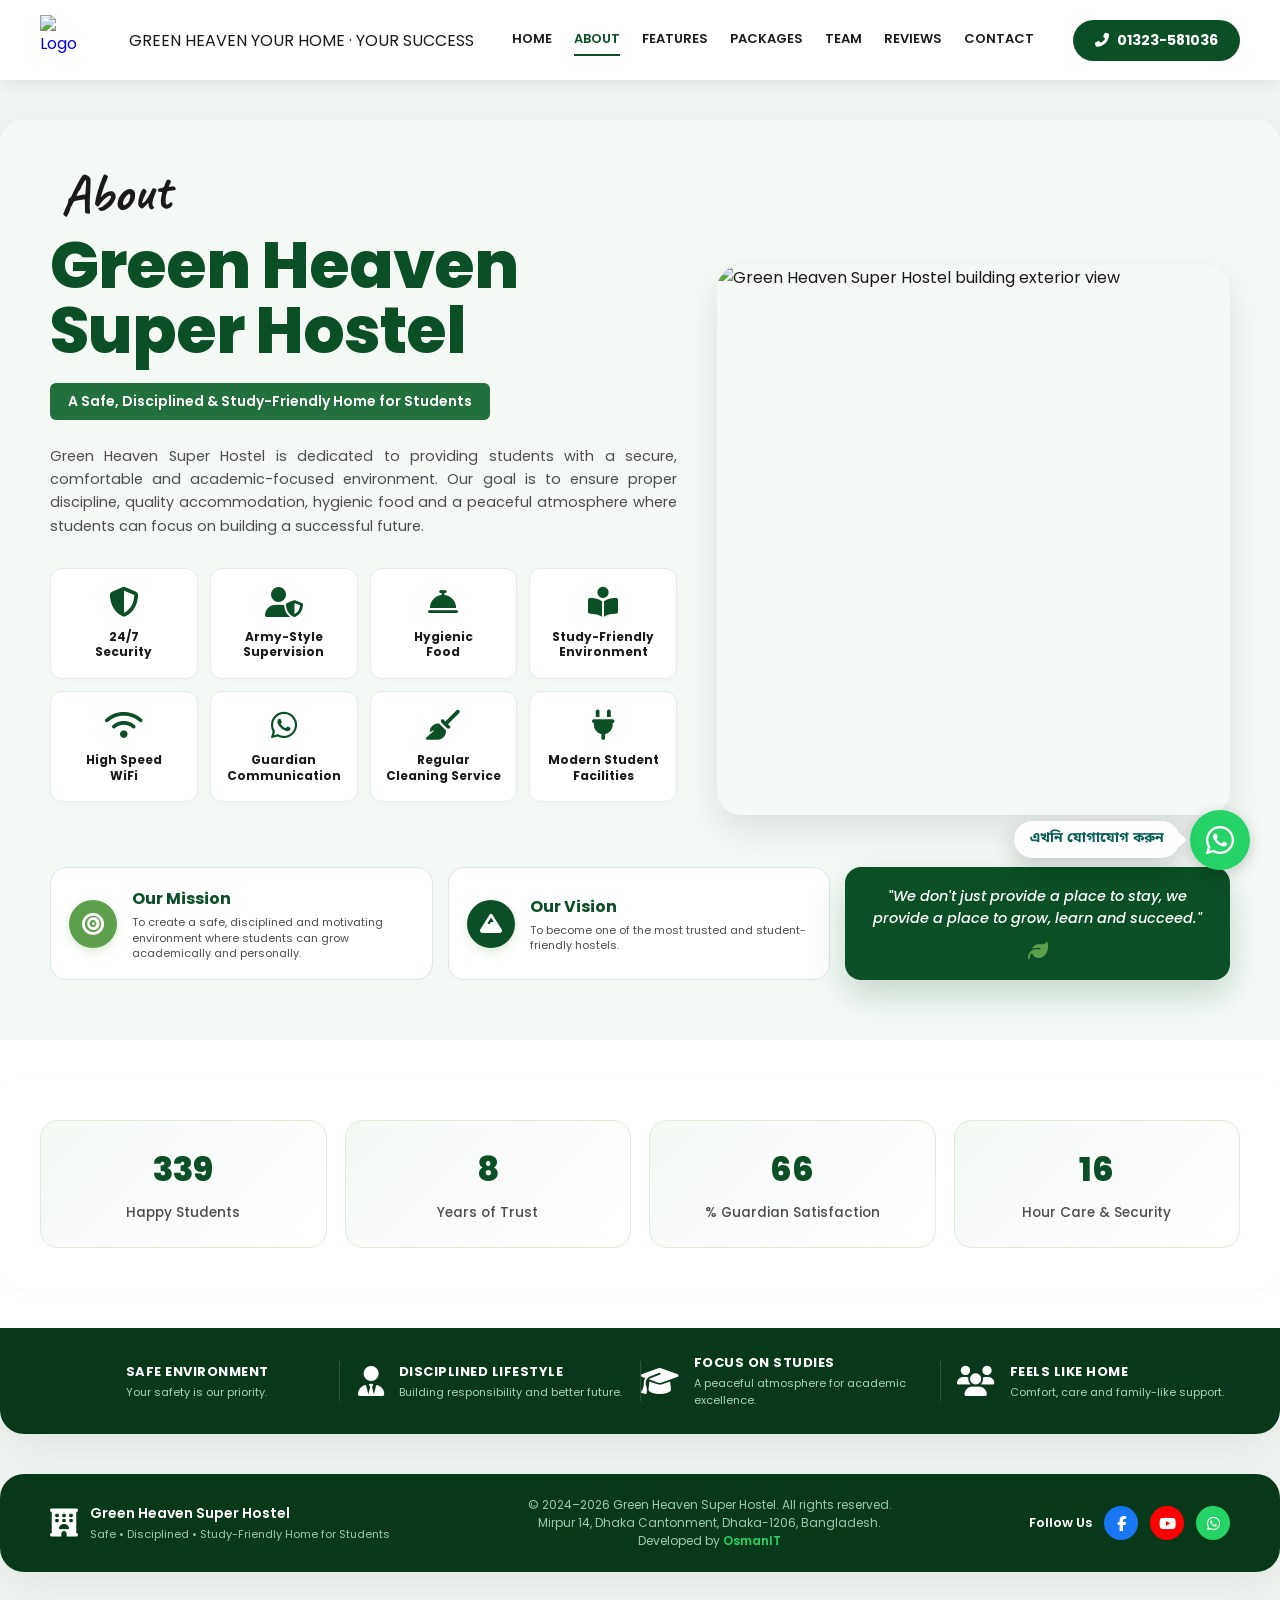
==== commit a3d450f8: "Add files via upload" ====
--- a/about.html
+++ b/about.html
@@ -925,6 +925,51 @@
         @media (prefers-reduced-motion: reduce) {
             .metric-box:hover, .feat-card-node:hover, .pkg-inc-card:hover, .trio-box-card:hover,
             .mgr-box-node:hover, .why-card-item:hover, .college-node-item:hover { animation: none !important; transform: translateY(-4px) !important; }
+        }
+        /* --- FLOATING WHATSAPP: attention motion + cycling prompt bubble --- */
+        .whatsapp-floating-action-btn { animation: wa-bob 2.6s ease-in-out infinite; }
+        .whatsapp-floating-action-btn:hover { animation: none; }
+        .whatsapp-floating-action-btn::after {
+            content: ""; position: absolute; inset: 0; border-radius: 50%;
+            box-shadow: 0 0 0 0 rgba(37,211,102,0.55);
+            animation: wa-ring 2.2s ease-out infinite;
+            pointer-events: none; z-index: -1;
+        }
+        @keyframes wa-bob {
+            0%, 60%, 100% { transform: translateY(0) rotate(0deg); }
+            10% { transform: translateY(-7px) rotate(-7deg); }
+            20% { transform: translateY(0) rotate(7deg); }
+            30% { transform: translateY(-5px) rotate(-5deg); }
+            40% { transform: translateY(0) rotate(5deg); }
+            50% { transform: translateY(-3px) rotate(0deg); }
+        }
+        @keyframes wa-ring {
+            0% { box-shadow: 0 0 0 0 rgba(37,211,102,0.5); }
+            70% { box-shadow: 0 0 0 20px rgba(37,211,102,0); }
+            100% { box-shadow: 0 0 0 0 rgba(37,211,102,0); }
+        }
+        .whatsapp-float-bubble {
+            position: fixed; bottom: 42px; right: 100px; z-index: 9999;
+            background: #fff; color: #075e54;
+            font-family: 'Noto Sans Bengali','Poppins',sans-serif;
+            font-size: 14px; font-weight: 700; line-height: 1.2;
+            padding: 10px 16px; border-radius: 24px; white-space: nowrap;
+            box-shadow: 0 8px 24px rgba(0,0,0,0.18);
+            opacity: 0; transform: translateX(12px) scale(.96);
+            transition: opacity .45s ease, transform .45s cubic-bezier(0.34,1.56,0.64,1);
+            pointer-events: none; cursor: pointer;
+        }
+        .whatsapp-float-bubble.show { opacity: 1; transform: translateX(0) scale(1); pointer-events: auto; }
+        .whatsapp-float-bubble::after {
+            content: ""; position: absolute; top: 50%; right: -7px; transform: translateY(-50%);
+            border-width: 7px 0 7px 8px; border-style: solid;
+            border-color: transparent transparent transparent #fff;
+        }
+        @media (max-width: 640px) {
+            .whatsapp-float-bubble { bottom: 29px; right: 75px; font-size: 12.5px; padding: 8px 13px; max-width: calc(100vw - 90px); white-space: normal; text-align: right; }
+        }
+        @media (prefers-reduced-motion: reduce) {
+            .whatsapp-floating-action-btn, .whatsapp-floating-action-btn::after { animation: none !important; }
         }
     </style>
     <!-- Fully Comprehensive Mobile Responsive CSS -->
@@ -1126,5 +1171,23 @@
         },{threshold:.4});
         document.querySelectorAll('.stats').forEach(s=>statIO.observe(s));
     </script>
+
+    <!-- FLOATING WHATSAPP: cycling attention prompts -->
+    <script>
+        (function () {
+            var btn = document.querySelector('.whatsapp-floating-action-btn');
+            if (!btn) return;
+            var msgs = ['এখনি যোগাযোগ করুন', 'আমাকে ক্লিক করুন', 'আপনার প্রয়োজন আমাকে বলুন'];
+            var bubble = document.createElement('span');
+            bubble.className = 'whatsapp-float-bubble';
+            bubble.setAttribute('aria-hidden', 'true');
+            bubble.addEventListener('click', function () { window.open(btn.href, '_blank', 'noopener'); });
+            document.body.appendChild(bubble);
+            var i = 0;
+            function show() { bubble.textContent = msgs[i]; bubble.classList.add('show'); setTimeout(hide, 3200); }
+            function hide() { bubble.classList.remove('show'); i = (i + 1) % msgs.length; setTimeout(show, 1000); }
+            setTimeout(show, 1200);
+        })();
+    </script>
 </body>
 </html>
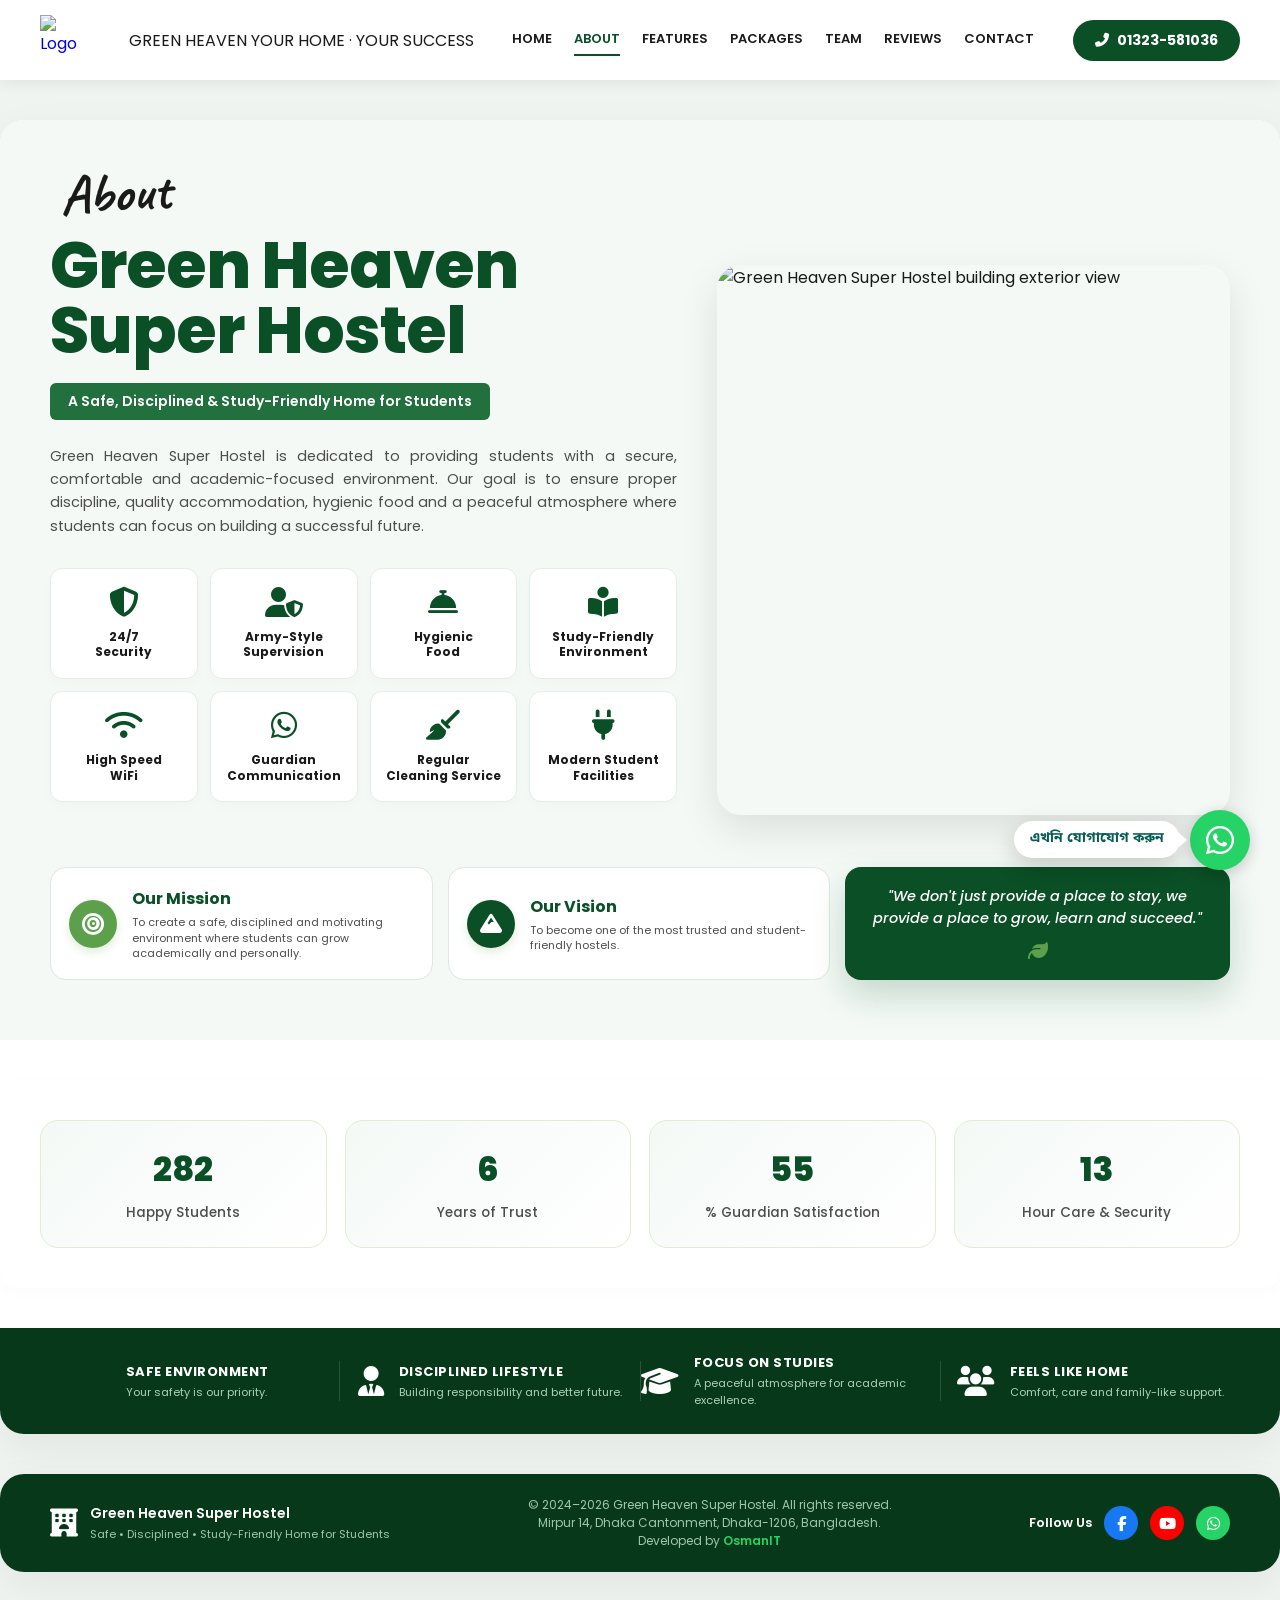
==== commit e5bc0e35: "Add files via upload" ====
--- a/about.html
+++ b/about.html
@@ -973,7 +973,7 @@
         }
     </style>
     <!-- Fully Comprehensive Mobile Responsive CSS -->
-    <link rel="stylesheet" href="responsive-improvements.css?v=2">
+    <link rel="stylesheet" href="responsive-improvements.css?v=3">
 </head>
 <body>
 
